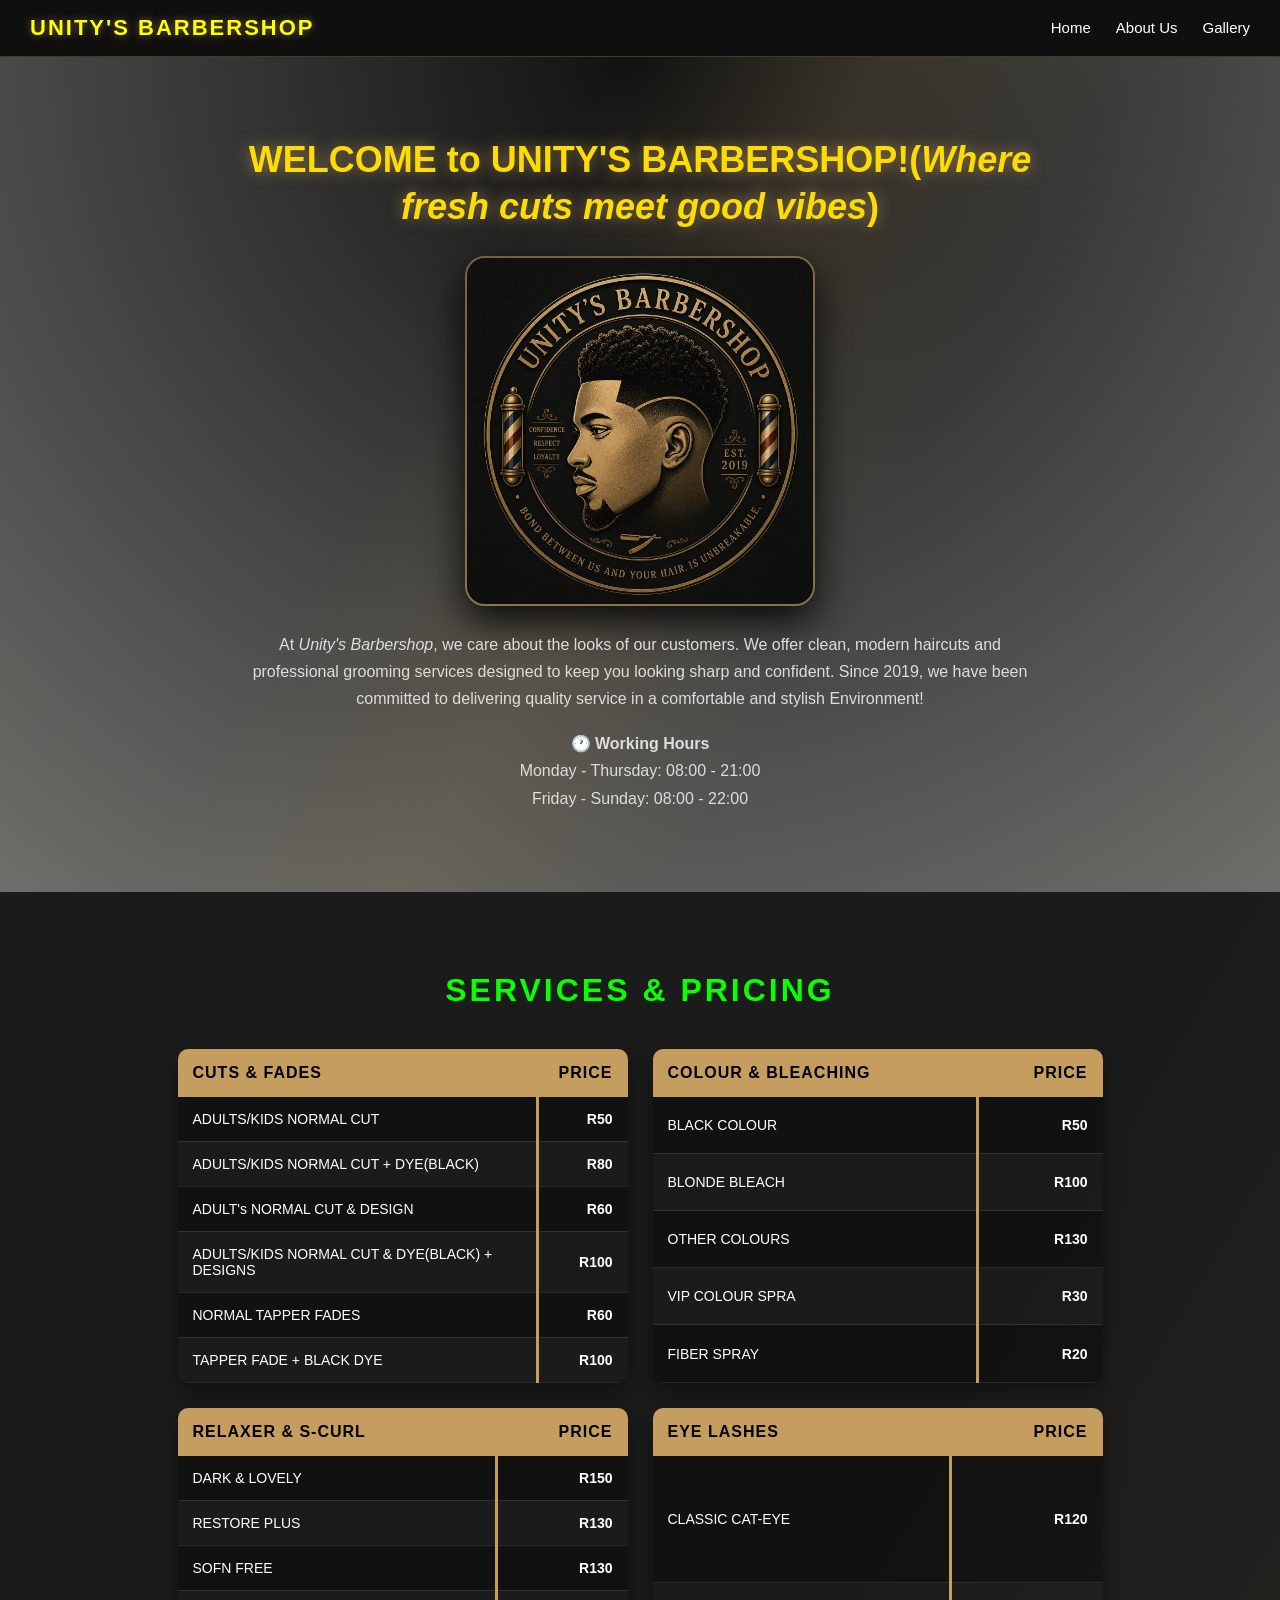
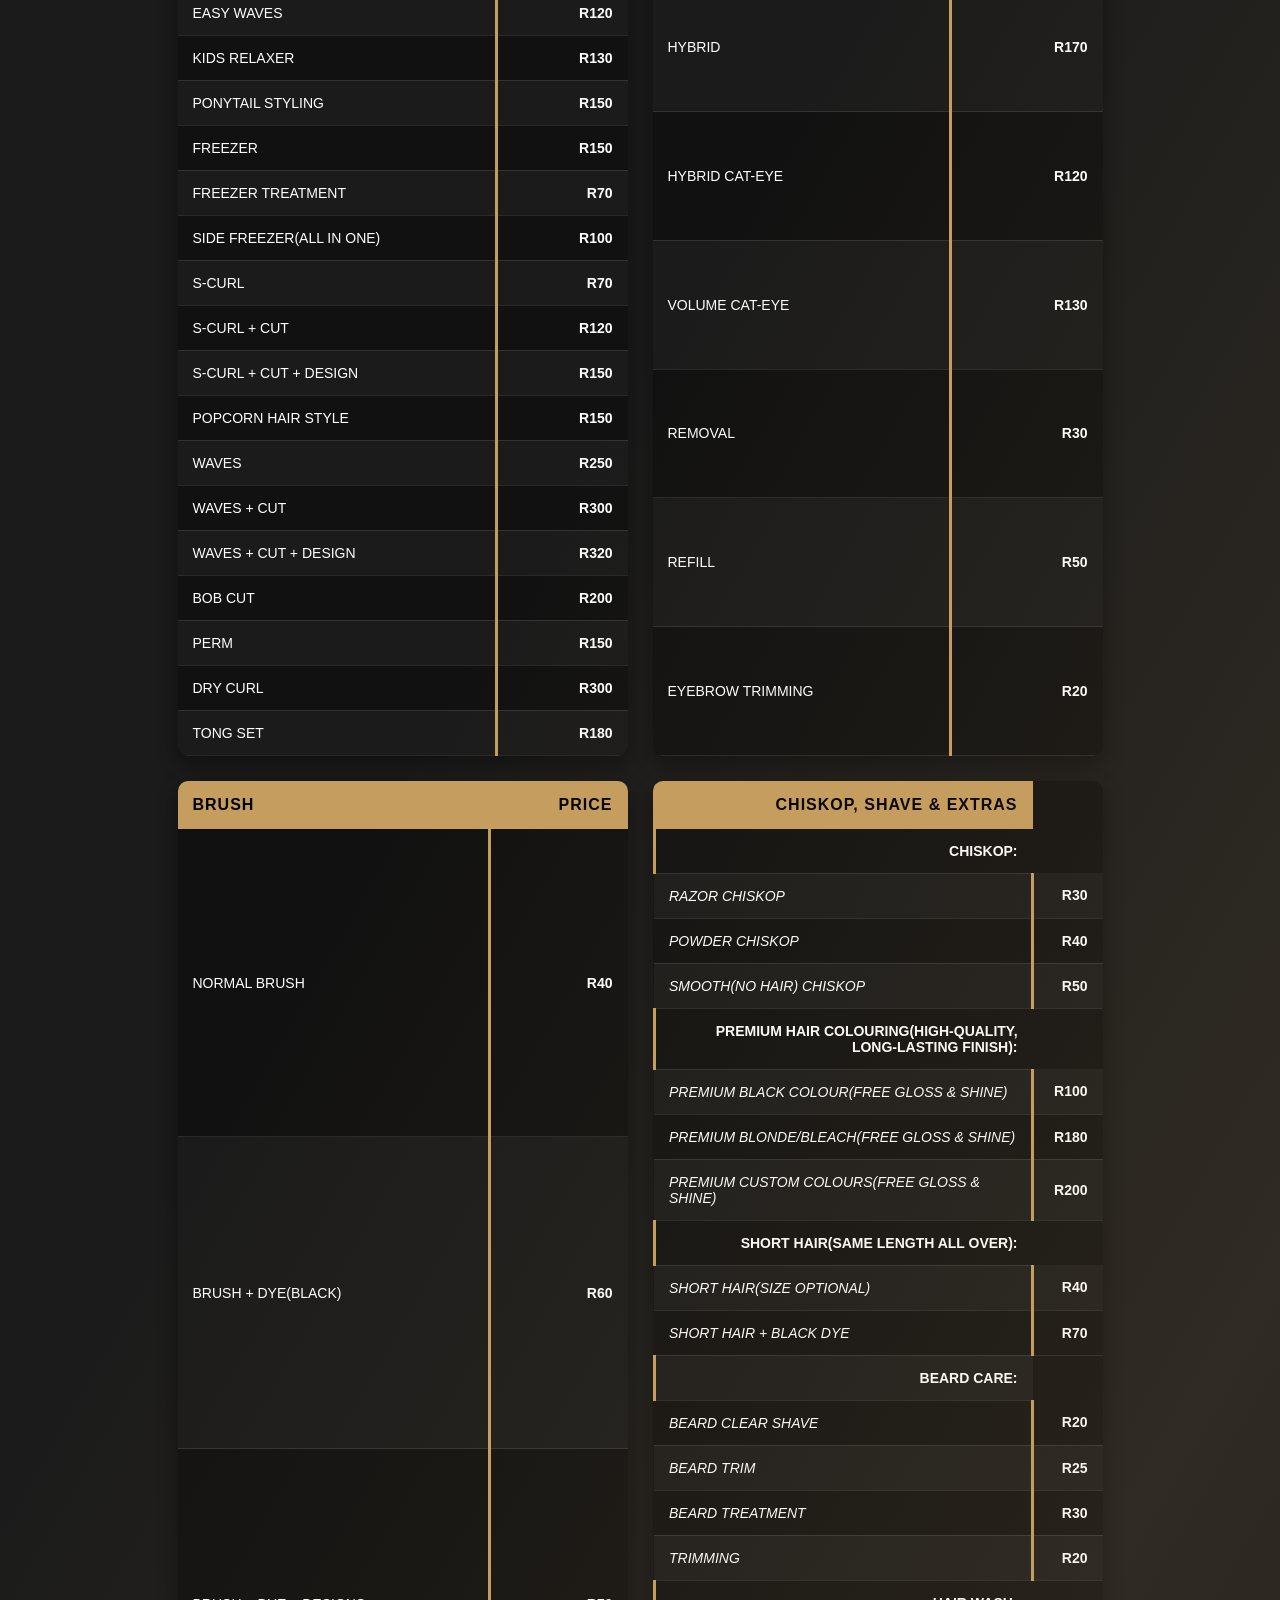
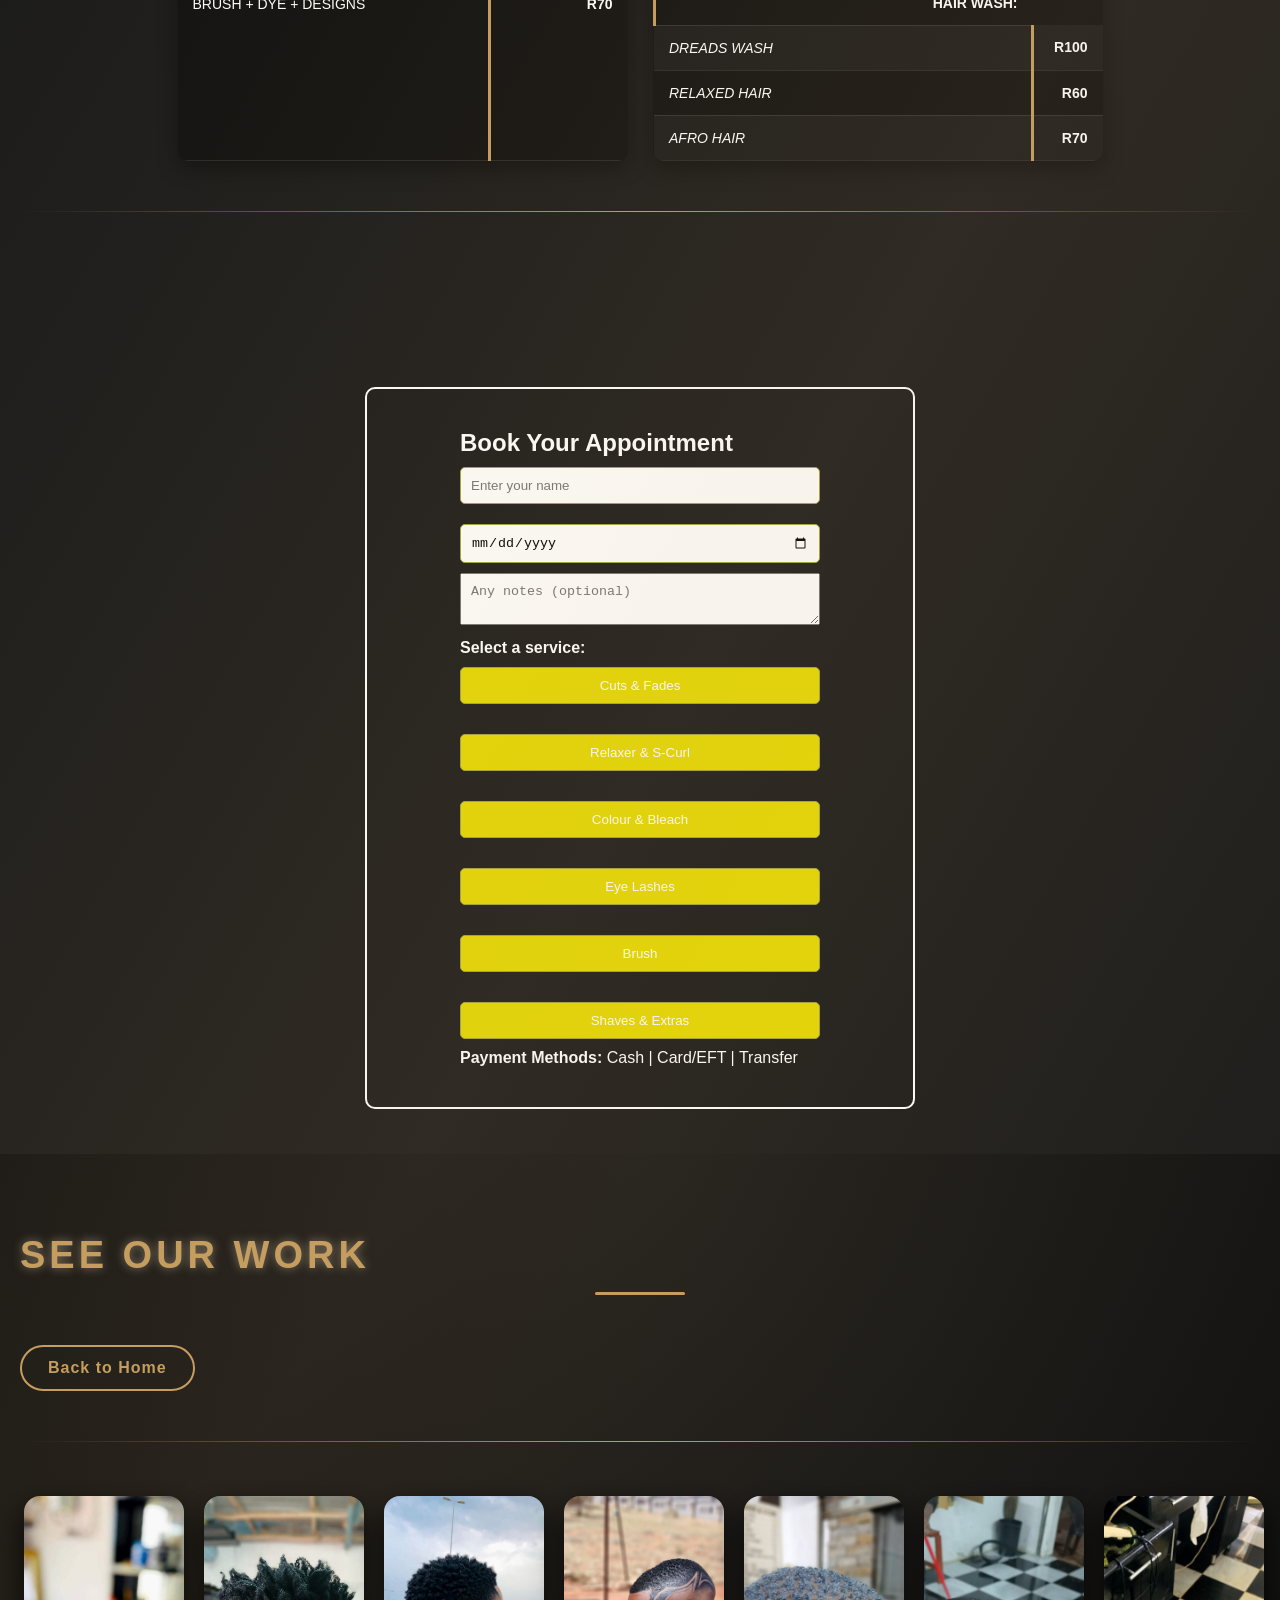
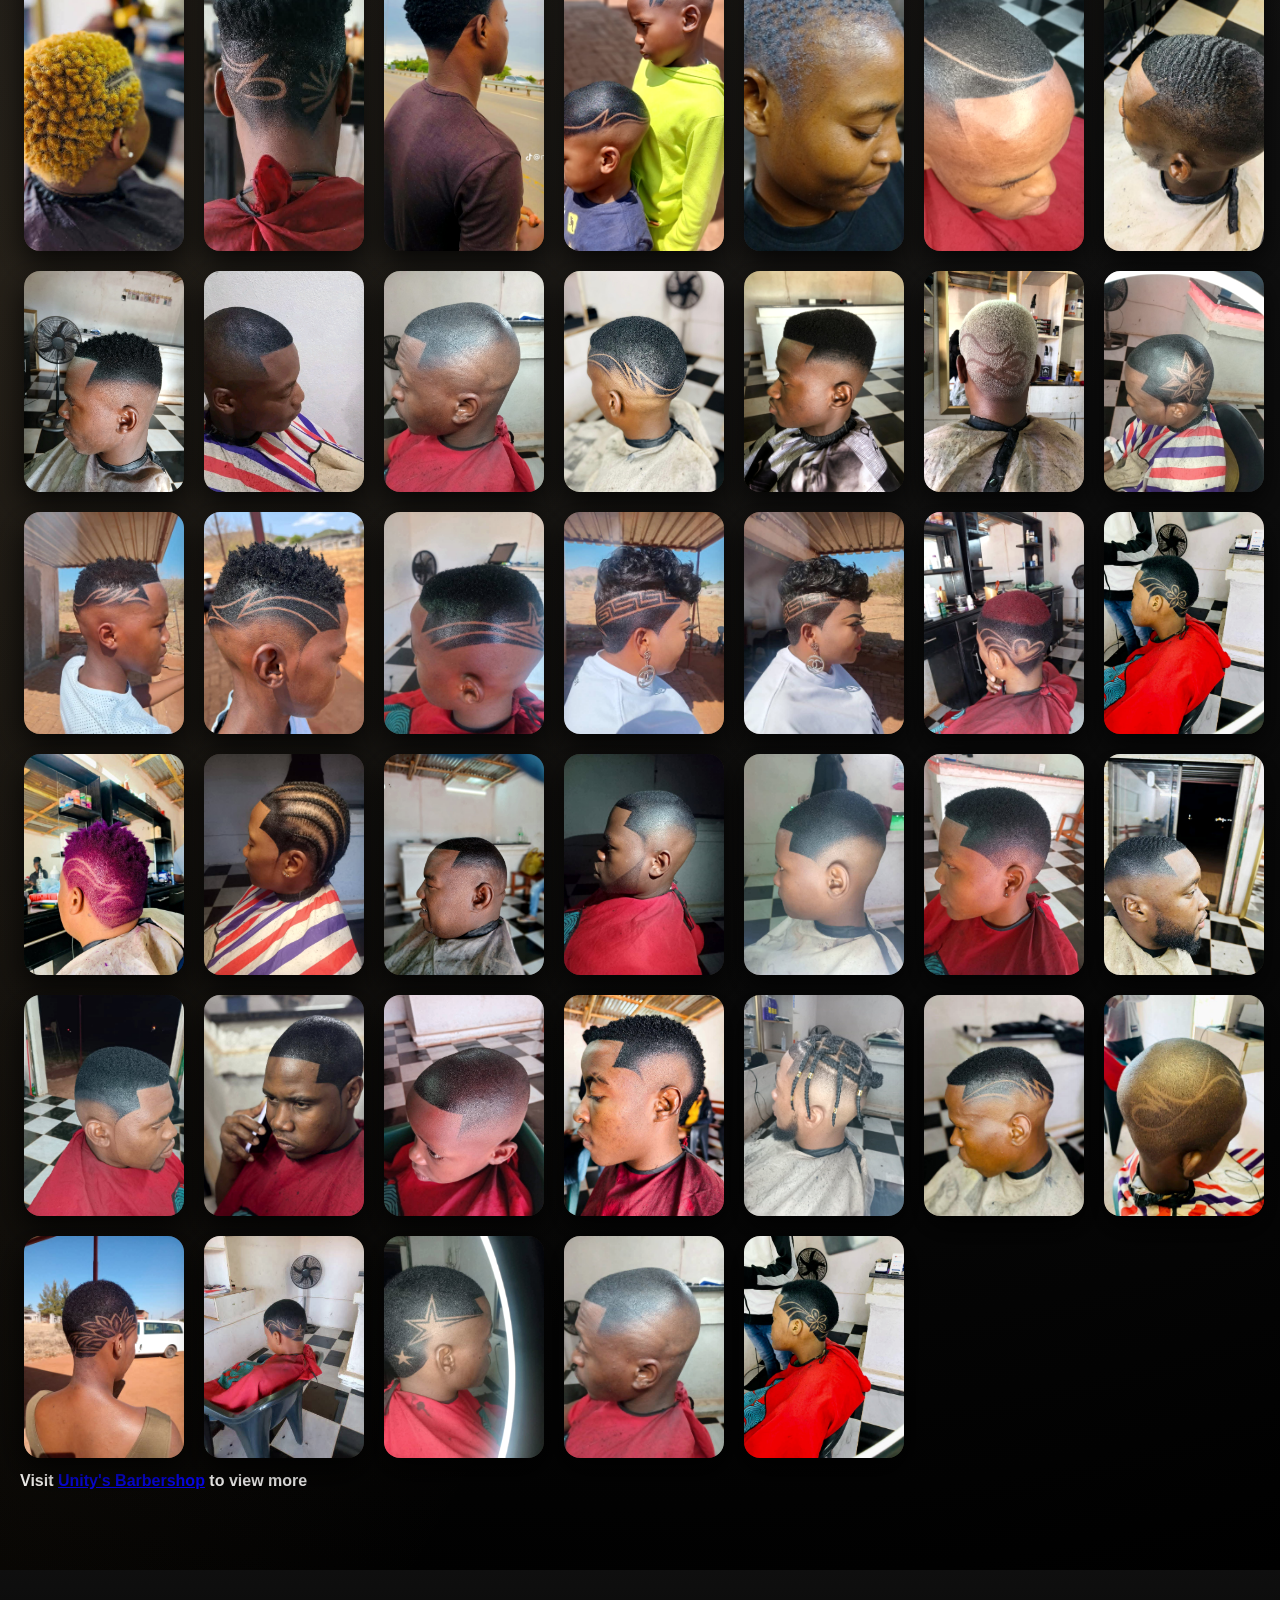
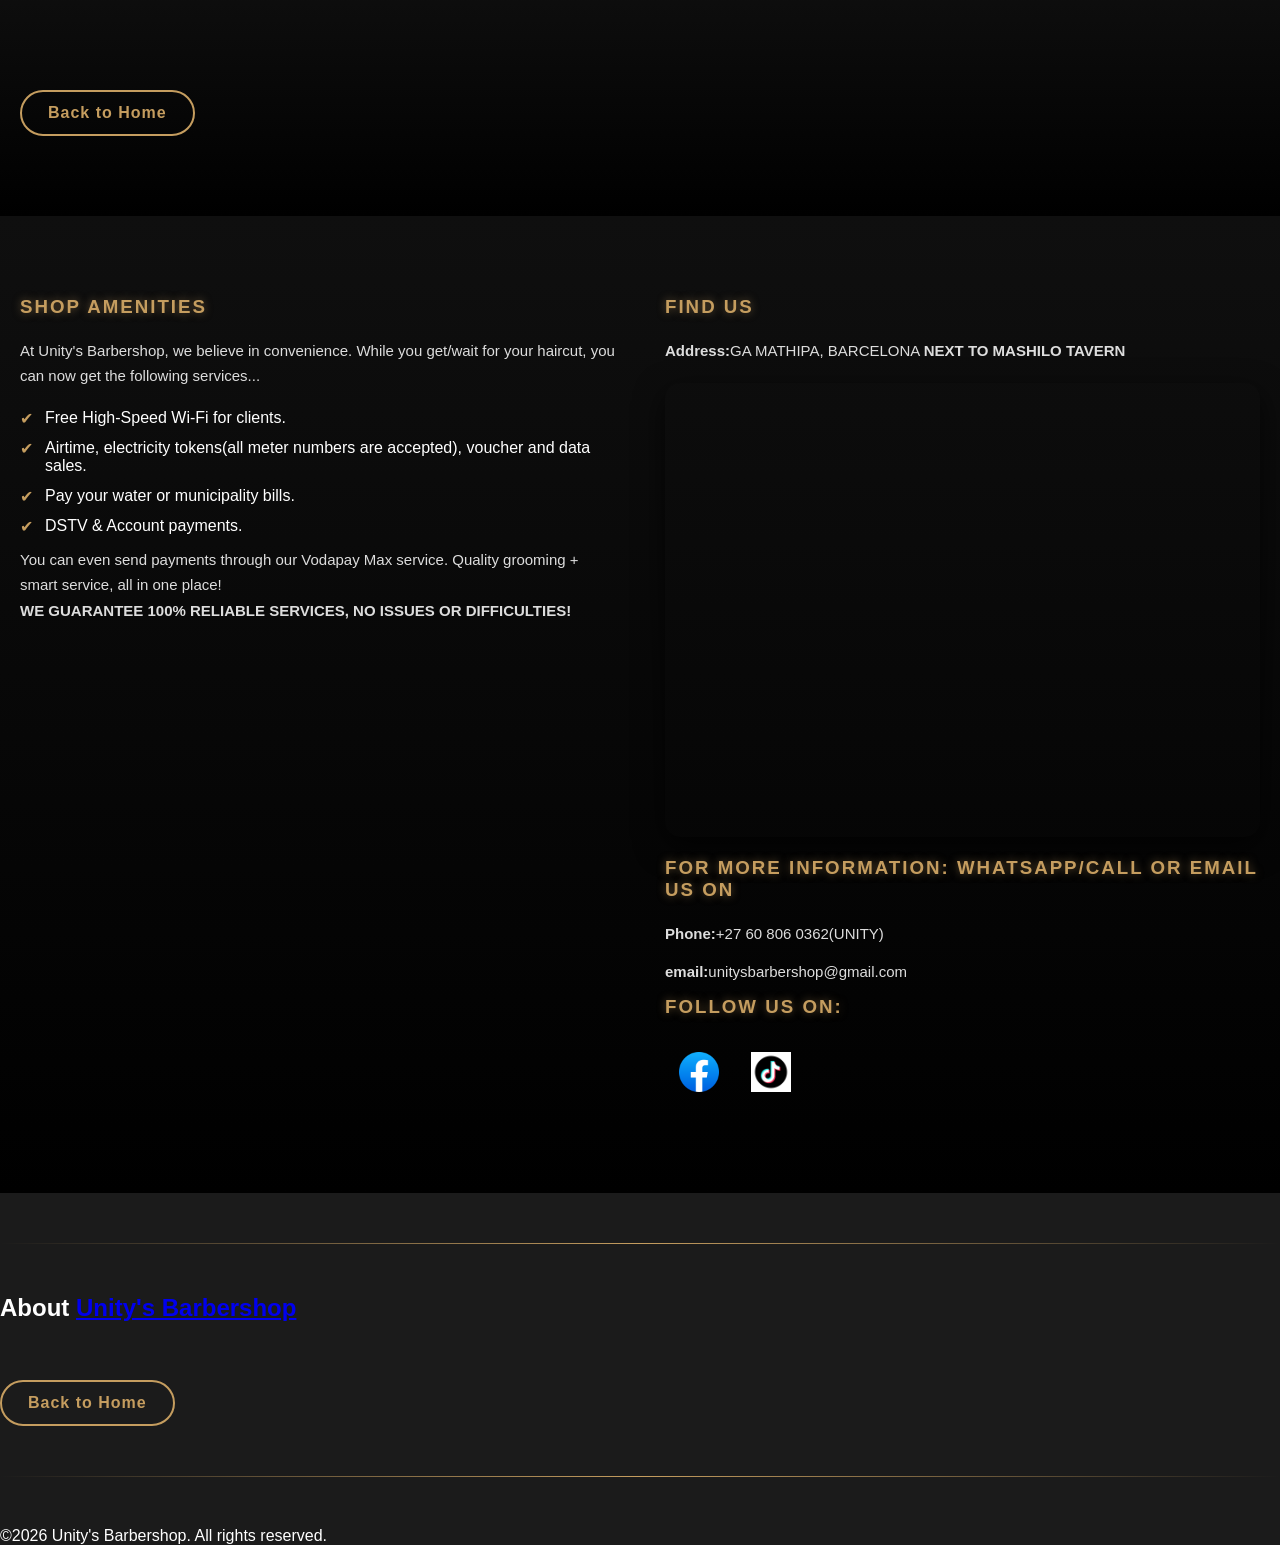
==== index.html @ ee0a8d8c "Update and rename barbershop.html to index.html" ====
<!DOCTYPE html>
<html lang="en">
<head>
    <meta charset="UTF-8">
    <meta name="viewport" content="width=device-width, initial-scale=1.0, maximum-scale=1,0, user-scalable=no">
    <meta name="description" content="Unity's barbershop at Ga-Mathipa offers fresh haircuts, fades, colouring & relaxers. Book today and look good for days.">
    <meta name="keywords" content="barbershop in Ga-Mathipa, Unity's Barbershop, haircuts, waves, fades, colouring, barber near me">
    <meta name="author" content="Unity's Barbershop">
    <meta name="robots" content="index, follow">
    <title>UNITY'S BARBERSHOP</title>
    <link rel="stylesheet" href="unity.css">
    
</head>
<body>
       


    <header>
       
        <div class="logo">UNITY'S BARBERSHOP</div>

        <nav>
            <ul>
                <li>
                    <a href="#home">Home</a>
                </li>
                <li><a href="#about">About Us</a></li>

                <li><a href="#portfolio">Gallery</a></li>
            </ul>
        </nav>
    </header>

    <!--TODO: ADD business updates to the home page when available-->
    
    <section id="home"class="Hero">
        <div class="Hero-content">
            <h1>WELCOME to UNITY'S BARBERSHOP!(<em>Where fresh cuts meet good vibes</em>)</h1>
            <img src="logo image.jpg" alt="barbershop logo">

            <p>At <em>Unity's Barbershop</em>, we care about the looks of our customers. We offer clean, modern haircuts and professional grooming 
                services designed to keep you looking sharp and confident. Since 2019, we have been committed to delivering quality service in a comfortable 
                and stylish Environment!
    
            </p>
            <br>

            <p><strong>🕐 Working Hours</strong><br>
            Monday - Thursday: 08:00 - 21:00 <br>
            Friday - Sunday: 08:00 - 22:00
            </p>

            
            
        </div>
    </section>

    <section id="services" class="services-container">
            <h2>Services & Pricing</h2>

            
        <div class="service-table-wrapper">
            <table id="table-cut"class="price-table-cut">
                <thead>
                    <tr>
                        <th>CUTS & FADES</th>
                        <th>PRICE</th>
                    </tr>
                </thead>

                <tbody>
                    <tr class="service-item cut-fade">
                        <td>ADULTS/KIDS NORMAL CUT</td>
                        <td>R50</td>
                    </tr>

                    <tr class="service-item cut-fade">
                        <td>
                            ADULTS/KIDS NORMAL CUT + DYE(BLACK)
                        </td>
                        <td>R80</td>
                    </tr>
                    <tr class="service-item cut-fade">
                        <td>ADULT's NORMAL CUT & DESIGN</td>
                        <td>R60</td>
                    </tr>

                    <tr class="service-item cut-fade">
                        <td>ADULTS/KIDS NORMAL CUT & DYE(BLACK) + DESIGNS</td>
                        
                        <td>R100</td>
                    </tr>

                    

                    <tr class="service-item cut-fade">
                        <td>NORMAL TAPPER FADES</td>
                        <td>R60</td>
                    </tr>

                    <tr class="service-item cut-fade">
                        <td>TAPPER FADE + BLACK DYE</td>
                        <td>R100</td>
                    </tr>


                </tbody>
            </table>

            <table id="table-colour"class="price-table-colour">
                <thead>
                    <th>COLOUR & BLEACHING</th>
                    <th>PRICE</th>

                </thead>

                <tbody>
                    <tr class="service-item colour-bleaching">
                        <td>BLACK COLOUR</td>
                        <td>R50</td>
                    </tr>

                    <tr class="service-item colour-bleaching">
                        <td>BLONDE BLEACH</td>
                        <td>R100</td>
                    </tr>

                    <tr class="service-item colour-bleaching">
                        <td>OTHER COLOURS</td>
                        <td>R130</td>
                    </tr>

                    <tr class="service-item colour-bleaching">
                        <td>VIP COLOUR SPRA</td>
                        <td>R30</td>
                    </tr>

                    <tr class="service-item colour-bleaching">
                        <td>FIBER SPRAY</td>
                        <td>R20</td>
                    </tr>
                </tbody>
            </table>

            <table id="table-relaxer"class="price-table-relaxer">

                <thead>
                    <th>RELAXER & S-CURL</th>
                    <th>PRICE</th>
                </thead>
                <tbody>
                    <tr class="service-item relaxer s-curl">
                        <td>DARK & LOVELY</td>
                        <td>R150</td>
                    </tr>
                    <tr class="service-item relaxer s-curl">
                        <td>RESTORE PLUS</td>
                        <td>R130</td>
                    </tr>
                    <tr class="service-item relaxer s-curl">
                        <td>SOFN FREE</td>
                        <td>R130</td>
                    </tr>
                    <tr class="service-item relaxer s-curl">
                        <td>EASY WAVES</td>
                        <td>R120</td>
                    </tr>
                    <tr class="service-item relaxer s-curl">
                        <td>KIDS RELAXER</td>
                        <td>R130</td>
                    </tr>

                    <tr class="service-item relaxer s-curl">
                        <td>PONYTAIL STYLING</td>
                        <td>R150</td>
                    </tr>
                    <tr class="service-item relaxer s-curl">
                        <td>FREEZER</td>
                        <td>R150</td>
                    </tr>
                    <tr class="service-item relaxer s-curl">
                        <td>FREEZER TREATMENT</td>
                        <td>R70</td>
                    </tr>
                    <tr class="service-item relaxer s-curl">
                        <td>SIDE FREEZER(ALL IN ONE)</td>
                        <td>R100</td>
                    </tr>
                    <tr class="service-item relaxer s-curl">
                        <td>S-CURL</td>
                        <td>R70</td>
                    </tr>

                    <tr class="service-item relaxer s-curl">
                        <td>S-CURL + CUT</td>
                        <td>R120</td>
                    </tr>
                    <tr class="service-item relaxer s-curl">
                        <td>S-CURL + CUT + DESIGN</td>
                        <td>R150</td>
                    </tr>
                    <tr class="service-item relaxer s-curl">
                        <td>POPCORN HAIR STYLE</td>
                        <td>R150</td>
                    </tr>
                    <tr class="service-item relaxer s-curl">
                        <td>WAVES</td>
                        <td>R250</td>
                    </tr>
                    <tr class="service-item relaxer s-curl">
                        <td>WAVES + CUT</td>
                        <td>R300</td>
                    </tr>

                    <tr class="service-item relaxer s-curl">
                        <td>WAVES + CUT + DESIGN</td>
                        <td>R320</td>
                    </tr>
                    <tr class="service-item relaxer s-curl">
                        <td>BOB CUT</td>
                        <td>R200</td>
                    </tr>
                    <tr class="service-item relaxer s-curl">
                        <td>PERM</td>
                        <td>R150</td>
                    </tr>
                    <tr class="service-item relaxer s-curl">
                        <td>DRY CURL</td>
                        <td>R300</td>
                    </tr>
                    <tr class="service-item relaxer s-curl">
                        <td>TONG SET</td>
                        <td>R180</td>
                    </tr>
                </tbody>
            </table>


            <table id="table-lashes"class="price-table-lashes">

                <thead>
                    <th>EYE LASHES</th>
                    <th>PRICE</th>
                </thead>

                <tbody>
                    <tr class="service-item eye lashes">
                        <td>CLASSIC CAT-EYE</td>
                        <td>R120</td>
                    </tr>

                    <tr class="service-item eye lashes">
                        <td>HYBRID</td>
                        <td>R170</td>
                    </tr>

                    <tr class="service-item eye lashes">
                        <td>HYBRID CAT-EYE</td>
                        <td>R120</td>
                    </tr>

                    <tr class="service-item eye lashes">
                        <td>VOLUME CAT-EYE</td>
                        <td>R130</td>
                    </tr>

                    <tr class="service-item eye lashes">
                        <td>REMOVAL</td>
                        <td>R30</td>
                    </tr>

                    <tr class="service-item eye lashes">
                        <td>REFILL</td>
                        <td>R50</td>
                    </tr>

                    <tr class="service-item eye lashes">
                        <td>EYEBROW TRIMMING</td>
                        <td>R20</td>
                    </tr>

                
                </tbody>

            </table>


            <table id="table-brushes"class="price-table-brush">

                <thead>
                    <th>BRUSH</th>
                    <th>PRICE</th>
                </thead>

                <tbody>
                    <tr class="service-item brushes">
                        <td>NORMAL BRUSH</td>
                        <td>R40</td>
                    </tr>

                    <tr class="service-item brushes">
                        <td>BRUSH + DYE(BLACK)</td>
                        <td>R60</td>
                    </tr>

                    <tr class="service-item brushes">
                        <td>BRUSH + DYE + DESIGNS</td>
                        <td>R70</td>
                    </tr>
                </tbody>

            </table>

            <table id="table-extras"class="price-table-extras hidden">

                <thead>
                    <tr>
                        <th>CHISKOP, SHAVE & EXTRAS</th>
                    </tr>
                </thead>

                <tbody>
                    <tr class="service-item-chiskop-shave-extras">
                        <td class="sub-category">CHISKOP:</td>
                    </tr>

                    <tr class="service-item-chiskop-shave-extras">
                        <td><i>RAZOR CHISKOP</i></td>
                        <td>R30</td>
                    </tr>
                    <tr class="service-item-chiskop-shave-extras">
                        <td><i>POWDER CHISKOP</i></td>
                        <td>R40</td>
                    </tr>
                    <tr class="service-item chiskop, shave & extras">
                        <td><i>SMOOTH(NO HAIR) CHISKOP</i></td>
                        <td>R50</td>
                    </tr>

                    

                    <tr class="service-item-chiskop-shave-extras">
                        <td class="sub-category">PREMIUM HAIR COLOURING(HIGH-QUALITY, LONG-LASTING FINISH):</td>
                    </tr>

                    

                    <tr class="service-item-chiskop-shave-extras">
                        <td><i>PREMIUM BLACK COLOUR(FREE GLOSS & SHINE)</i></td>
                        <td>R100</td>
                    </tr>

                    <tr class="service-item-chiskop-shave-extras">
                        <td><i>PREMIUM BLONDE/BLEACH(FREE GLOSS & SHINE)</i></td>
                        <td>R180</td>
                    </tr>

                    <tr class="service-item-chiskop-shave-extras">
                        <td><i>PREMIUM CUSTOM COLOURS(FREE GLOSS & SHINE)</i></td>
                        <td>R200</td>
                    </tr>

                    

                    <tr class="service-item-chiskop-shave-extras">
                        <td class="sub-category">SHORT HAIR(SAME LENGTH ALL OVER):</td>
                    </tr>

                    <tr class="service-item-chiskop-shave-extras">
                        <td><i>SHORT HAIR(SIZE OPTIONAL)</i></td>
                        <td>R40</td>
                    </tr>
                    <tr class="service-item chiskop, shave & extras">
                        <td><i>SHORT HAIR + BLACK DYE</i></td>
                        <td>R70</td>
                    </tr>


                    <tr class="service-item-chiskop-shave-extras">
                        <td class="sub-category">BEARD CARE:</td>
                    </tr>

                    <tr class="service-item chiskop, shave & extras">
                        <td><i>BEARD CLEAR SHAVE</i></td>
                        <td>R20</td>
                    </tr>

                    <tr class="service-item-chiskop-shave-extras">
                        <td><i>BEARD TRIM</i></td>
                        <td>R25</td>
                    </tr>

                    <tr class="service-item-chiskop-shave-extras">
                        <td><i>BEARD TREATMENT</i></td>
                        <td>R30</td>
                    </tr>

                    <tr class="service-item-chiskop-shave-extras">
                        <td><i>TRIMMING</i></td>
                        <td>R20</td>
                    </tr>

                    <tr class="service-item-chiskop-shave-extras">
                        <td class="sub-category">HAIR WASH:</td>
                    </tr>

                    <tr class="service-item-chiskop-shave-extras">
                        <td><i>DREADS WASH</i></td>
                        <td>R100</td>
                    </tr>

                    <tr class="service-item-chiskop-shave-extras">
                        <td><i>RELAXED HAIR</i></td>
                        <td>R60</td>
                    </tr>

                    <tr class="service-item-chiskop-shave-extras">
                        <td><i>AFRO HAIR</i></td>
                        <td>R70</td>
                    </tr>


                </tbody>

            </table>


            </div>
            <hr>
    </section>

    <section id="booking" class="booking-section">
                <div class="bookingform">
  <h2>Book Your Appointment</h2>

  <input type="text" id="name" placeholder="Enter your name" required>

  <input type="date" id="date" required>

  

  <textarea id="message" maxlength="250" placeholder="Any notes (optional)"></textarea>

  <p><strong>Select a service:</strong></p>

  <div class="services">
    <button type="button" onclick="bookService('Cuts & Fades')">Cuts & Fades</button>
    <button type="button" onclick="bookService('Relaxer & S-Curl')">Relaxer & S-Curl</button>
    <button type="button" onclick="bookService('Colour & Bleach')">Colour & Bleach</button>
    <button type="button" onclick="bookService('Eye Lashes')">Eye Lashes</button>
    <button type="button" onclick="bookService('Brush')">Brush</button>
    <button type="button" onclick="bookService('Chiskop, Shaves & Extras')">Shaves & Extras</button>
  </div>

  <p><strong>Payment Methods:</strong> Cash | Card/EFT | Transfer</p>
</div>
            </section>

    <section id="portfolio"class="gallery">

        <h2>See Our Work</h2>
        <div class="back-link-container">
            <a href="#home"class="back-to-home-link">Back to Home</a>
        </div>
        <hr>

        <div class="photogrid">
            
            <!--rename images-->

            <img src="IMG_1765632166423 (9).jpg" alt="hair colouring">
            <img src="IMG_1765632166423 (6).jpg" alt="style and colouring">
            <img src="new img (1).jpg" alt="tapper">
            <img src="new img (2).jpg" alt="kids cut">
            <img src="new img (3).jpg" alt="dye">
            <img src="new img (4).jpg" alt="cut">
            <img src="new img (5).jpg" alt="waves">

            <img src="new img (6).jpg" alt="cut">
            <img src="new img (7).jpg" alt="brush cut">
            <img src="new img (8).jpg" alt="brush cut">
            <img src="new img (9).jpg" alt="cut">
            <img src="new img (10).jpg" alt="cut">
            <img src="new img (11).jpg" alt="cut">
            <img src="new img (12).jpg" alt="cut">

            
            <img src="IMG_1765632166423 (14).jpg" alt="style and lanes">

            <img src="IMG_1765632166423 (15).jpg" alt="style and lanes">
            <img src="IMG_1765632166423 (31).jpg" alt="style and lanes">

            <img src="IMG_1765632166423 (20).jpg" alt="style and lanes">
            <img src="IMG_1765632166423 (21).jpg" alt="style and lanes">

            <img src="IMG_1765632166423 (22).jpg" alt="style and lanes">
            <img src="IMG_1765632166423 (37).jpg" alt="style and lanes">

            <img src="IMG_1765632166423 (12).jpg" alt="style and lanes">
            <img src="IMG_1765632166423 (38).jpg" alt="cut and braids">


            <img src="IMG_1765632166423 (3).jpg" alt="cut">
            

            <img src="IMG_1765632166423 (26).jpg" alt="cut">
            <img src="IMG_1765632166423 (27).jpg" alt="cut">

            <img src="IMG_1765632166423 (25).jpg" alt="cut">
            

            <img src="IMG_1765632166423 (8).jpg" alt="cut and waves">
            

           
            <img src="IMG_1765632166423 (34).jpg" alt="cut">

            <img src="IMG_1765632166423 (10).jpg" alt="cut">
            
           



            <img src="IMG_1765632166423 (18).jpg" alt="cut">
            <img src="IMG_1765632166423 (19).jpg" alt="tapper">

            <img src="IMG_1765632166423 (2).jpg" alt="cut">
            

            <img src="IMG_1765632166423 (32).jpg" alt="cut">
            <img src="IMG_1765632166423 (39).jpg" alt="cut and styles">

            <img src="IMG_1765632166423 (36).jpg" alt="cut and styles">
            <img src="IMG_1765632166423 (35).jpg" alt="cut and styles">
            


            <img src="IMG_1765632166423 (29).jpg" alt="cut and styles">
            <img src="IMG_1765632166423 (24).jpg" alt="cut">
            <img src="IMG_1765632166423 (37).jpg " alt="brush and styles">

            <!--images renamed-->
            
            
        </div> <br>

        <h4>Visit <a href="https://www.facebook.com/unitysbarbershop">Unity's Barbershop</a> to view more</h4>
    </section>

    <section id="about"class="about-us-page">
        

        <div class="back-link-container">
            <a href="#home"class="back-to-home-link">Back to Home</a>
        </div>

    </section>

    <section id="contact"class="contact-footer-area">
        <div class="amenities">
            <h3>Shop Amenities</h3>

            <p>At Unity's Barbershop, we believe in convenience. While you get/wait for your haircut, you can now
            get the following services...
        </p>

        <ul>
            <li>Free High-Speed Wi-Fi for clients.</li>
            <li>Airtime, electricity tokens(all meter numbers are accepted), voucher and data sales.</li>
            <li>Pay your water or municipality bills.</li>
            <li>DSTV & Account payments.</li>
                
        </ul>

        <p>You can even send payments through our Vodapay Max service. Quality grooming + smart service, all in one place!

            <br>
            <b>WE GUARANTEE 100% RELIABLE SERVICES, NO ISSUES OR DIFFICULTIES!</b>
        </p>
        </div>


        <div class="location">
            <h3>Find Us</h3>

            <p><strong>Address:</strong>GA MATHIPA, BARCELONA  <b>NEXT TO MASHILO TAVERN</b></p>

            <div class="map-placeholder">
                <iframe src="https://www.google.com/maps/embed?pb=!1m18!1m12!1m3!1d59469125.9701497!2d-37.019303862389265!3d-24.530205300000006!2m3!1f0!2f0!3f0!3m2!1i1024!2i768!4f13.1!3m3!1m2!1s0x1ec17dd6dd6cb421%3A0x6623445d48e1195b!2sUnitys%20barbershop!5e0!3m2!1sen!2sza!4v1765958845842!5m2!1sen!2sza"
                 width="600"
                 height="450" 
                 style="border:0;" 
                 allowfullscreen="" 
                 loading="lazy" 
                 referrerpolicy="no-referrer-when-downgrade">

                </iframe>

                
            </div>
            <h3>For more information: WhatsApp/Call or Email Us on</h3>
            <p><strong>Phone:</strong>+27 60 806 0362(UNITY)</p>
            <p><strong>email:</strong>unitysbarbershop@gmail.com</p>
            <!--ADD BOOKING FORM-->

            

            <div class="socials">
                <h3>FOLLOW US ON:</h3>
                <div class="social-links">
    <a href="https://www.facebook.com/unitysbarbershop" target="_blank" >
        <img src="960px-2021_Facebook_icon.svg.png" alt="Facebook">
    </a>            
    
    <a href="https://vm.tiktok.com/ZSHwxE1cfbG5S-9oN9D/" target="_blank" >
        <img src="tiktok-app-icon-social-media-logo_277909-647.jpg" alt="TikTok">
    </a>
</div>


    </section>
    <hr>

    <section id="about"class="about us">
        
        <h2>About <a href="about.html">Unity's Barbershop</a></h2>
        
        <br>
        <div class="back-link-container">
            <a href="#home"class="back-to-home-link">Back to Home</a>

        
        </div>

    </section>
    <hr>

    <footer>
        &copy;2026 Unity's Barbershop. All rights reserved.
        
    </footer>

    <script src="script.js"></script>
    
    
    
</body>
</html>
---- unity.css ----
/* ===== GLOBAL RESET ===== */
* {
    margin: 0;
    padding: 0;
    box-sizing: border-box;
}


html {
    width: 100%;
    padding: 0;
    margin: 0;
    overflow-x: hidden;
    position: relative;
    scroll-behavior: smooth;
}

body {
    max-width: 100%;
    overflow-x: hidden;
    font-family: "Poppins", Arial, sans-serif;
    background: #1b1b1b;
    color: #fff;
}

/*  HEADER  */
header {
    position: sticky;
    top: 0;
    z-index: 1000;
    background: #0f0f0f;
    backdrop-filter: blur(8px);
    display: flex;
    align-items: center;
    justify-content: space-between;
    padding: 15px 30px;
    border-bottom: 1px solid rgba(197, 157, 95, 0.3);
}

/* Logo */
.logo {
    font-size: 22px;
    font-weight: 700;
    letter-spacing: 2px;
    color: #fbff08;
    text-shadow: 0 0 8px rgba(197, 157, 95, 0.6);
}

/* Navigation */
nav ul {
    list-style: none;
    display: flex;
    gap: 25px;
}

nav a {
    text-decoration: none;
    color: #fff;
    font-size: 15px;
    position: relative;
    transition: color 0.3s ease;
}

/* Nav hover underline */
nav a::after {
    content: "";
    position: absolute;
    left: 0;
    bottom: -6px;
    width: 0;
    height: 2px;
    background: #c59d5f;
    transition: width 0.3s ease;
}

nav a:hover {
    color: #c59d5f;
}

nav a:hover::after {
    width: 100%;
}

/* ===== HERO SECTION ===== */
.Hero {
    min-height: 90vh;
    display: flex;
    align-items: center;
    justify-content: center;
    padding: 80px 20px;
    background: radial-gradient(circle at top, #111110, #6e6e6b);
    text-align: center;
    position: relative;
}

/* Glow effect */
.Hero::before {
    content: "";
    position: absolute;
    inset: 0;
    background: linear-gradient(
        120deg,
        transparent 35%,
        rgba(197, 157, 95, 0.12),
        transparent 65%
    );
    animation: heroGlow 8s linear infinite;
}

@keyframes heroGlow {
    from { transform: translateX(-100%); }
    to { transform: translateX(100%); }
}

.Hero-content {
    position: relative;
    max-width: 800px;
    z-index: 1;
}

/* Hero heading */
.Hero h1 {
    font-size: 36px;
    line-height: 1.3;
    margin-bottom: 25px;
    color: #fddc03;
    text-shadow: 0 0 15px rgba(197, 157, 95, 0.7);
}

/* Hero image */
.Hero img {
    width: 350px;
    height: 350px;
    margin: 25px auto;
    display: block;
    border-radius: 20px;
    border: 2px solid rgba(197, 157, 95, 0.5);
    box-shadow: 0 15px 40px rgba(0, 0, 0, 0.9);
    transition: transform 0.4s ease;
    object-fit: cover;
}

.Hero img:hover {
    transform: scale(1.05);
}

/* Hero paragraph */
.Hero p {
    font-size: 16px;
    line-height: 1.7;
    color: #ddd;
}

/* ===== HR SEPARATOR ===== */
hr {
    border: none;
    height: 1px;
    background: linear-gradient(
        to right,
        transparent,
        #c59d5f,
        transparent
    );
    margin: 50px 0;
}

/* ===== SERVICES SECTION ===== */
.services-container {
    padding: 80px 20px;
    background-image: url(images/clipper-8254064_1280.jpg);
    background-position: center;
}

/* Services heading */
.services-container h2 {
    text-align: center;
    font-size: 32px;
    margin-bottom: 40px;
    color: #0bff03;
    text-transform: uppercase;
    letter-spacing: 3px;
}

/* Wrapper */
.service-table-wrapper {
    display: flex;
    flex-wrap: wrap;
    gap: 25px;
    justify-content: center;
    margin: 40px auto;
    max-width: 1000px;
}

/* Base table style */
.service-table-wrapper table {
    width: 100%;
    max-width: 450px;
    border-collapse: collapse;
    background: #111;
    color: #fff;
    border-radius: 10px;
    overflow: hidden;
    box-shadow: 0 8px 20px rgba(0, 0, 0, 0.4);
    font-family: Arial, sans-serif;
}

/* Table headings */
.service-table-wrapper thead {
    background: #c59d5f; /* gold tone */
}

.service-table-wrapper th {
    padding: 15px;
    text-align: left;
    font-size: 16px;
    letter-spacing: 1px;
    text-transform: uppercase;
    color: #000;
}

/* Table body */
.service-table-wrapper td {
    padding: 14px 15px;
    border-bottom: 1px solid rgba(255, 255, 255, 0.1);
    font-size: 14px;
}

/* Price column alignment */
.service-table-wrapper td:last-child,
.service-table-wrapper th:last-child {
    text-align: right;
    font-weight: bold;
}

/* Zebra striping */
.service-table-wrapper tbody tr:nth-child(even) {
    background: #1b1b1b;
}

/* Hover effect */
.service-table-wrapper tbody tr:hover {
    background: rgba(197, 157, 95, 0.15);
    transition: background 0.3s ease;
}

/* Mobile responsive */
@media (max-width: 738px) {
    .service-table-wrapper {
        flex-direction: column;
        align-items: center;
    }

    .service-table-wrapper table {
        max-width: 100%;
    }
}


/* Vertical separator for price column */
.service-table-wrapper th:last-child,
.service-table-wrapper td:last-child {
    border-left: 2px solid rgba(197, 157, 95, 0.6); /* gold divider */
    padding-left: 20px;
    border-left: 1px solid rgba(255, 255, 255, 0.2);
    border-left: 3px solid #c59d5f;


}

.bookingform {
  max-width: 400px;
  margin: auto;
  padding: 20px;
}

.bookingform input,
.bookingform textarea {
  width: 100%;
  margin-bottom: 10px;
  padding: 10px;
}

.services {
  display: grid;
  gap: 10px;
}

.services button {
  padding: 10px;
  border: none;
  background: black;
  color: white;
  cursor: pointer;
  border-radius: 5px;
}

.services button:hover {
  background: #444;
}


/* ===== PORTFOLIO SECTION ===== */
.gallery {
    width: 100%;
    
    padding: 80px 20px;
    margin: 0 auto;
    background: radial-gradient(circle at top, #1a1a1a, #000);
    overflow-x: hidden;
    box-sizing: border-box;
}

/* Subtle animated background glow */
.gallery::before {
    content: "";
    position: absolute;
    inset: 0;
    background: linear-gradient(
        120deg,
        transparent 30%,
        rgba(197, 157, 95, 0.12),
        transparent 70%
    );
    animation: glowMove 8s infinite linear;
    pointer-events: none;
}

@keyframes glowMove {
    from { transform: translateX(-100%); }
    to   { transform: translateX(100%); }
}

/* Heading */
.gallery h2 {
    position: relative;
    font-size: 38px;
    margin-bottom: 50px;
    text-transform: uppercase;
    letter-spacing: 4px;
    color: #c59d5f;
    text-shadow: 0 0 10px rgba(199, 179, 150, 0.6);
}

/* Decorative underline */
.gallery h2::after {
    content: "";
    display: block;
    width: 90px;
    height: 3px;
    background: #c59d5f;
    margin: 15px auto 0;
    border-radius: 3px;
}

/* ===== PHOTO GRID ===== */
.photogrid {
    display: grid;
    grid-template-columns: repeat(7, 1fr);
    gap: 20px;
    max-width: 100%;
    margin: 0 auto;
}

/* Image cards */
.photogrid img {
    position: relative;
    width: 100%;
    height: 100%;
    
    object-fit: cover;
    border-radius: 16px;
    box-shadow:
        0 12px 30px rgba(0, 0, 0, 0.8),
        inset 0 0 0 2px rgba(197, 157, 95, 0.15);
    transition: 
        transform 0.4s ease,
        box-shadow 0.4s ease,
        filter 0.4s ease;
    filter: grayscale(10%) contrast(1.05);
}

/* Hover: POP effect */
.photogrid img:hover {
    transform: translateY(-10px) scale(1.05);
    box-shadow:
        0 20px 50px rgba(0, 0, 0, 0.9),
        0 0 25px rgba(197, 157, 95, 0.5);
    filter: grayscale(0%) contrast(1.15);
    z-index: 2;
}


.photogrid img::after {
    content: "";
    position: absolute;
    inset: 0;
    background: linear-gradient(
        120deg,
        transparent 30%,
        rgba(255, 255, 255, 0.25),
        transparent 70%
    );
    opacity: 0;
    transition: opacity 0.4s ease;
    border-radius: 16px;
}

.photogrid img:hover::after {
    opacity: 1;
}

/* ===== MOBILE OPTIMIZATION ===== */
@media (max-width: 600px) {
    .gallery h2 {
        font-size: 26px;
        letter-spacing: 2px;
    }

    .photogrid {
        gap: 15px;
    }
}

@media (max-width: 900px){
    .photogrid {
        grid-template-columns: repeat(5, 1fr);
    }
    
}

@media (max-width: 600px){
    .photogrid {
        grid-template-columns: repeat(2, 1fr);
    }
    
}

@media (max-width: 400px){
    .photogrid {
        grid-template-columns: 1fr;
    }
    
}


/* ===== SHARED SECTION STYLES ===== */
.about-us-page,
.contact-footer-area {
    padding: 80px 20px;
    background: linear-gradient(180deg, #0f0f0f, #000);
    color: #fff;
    position: relative;
}

/* Section headings */
.about-us h2,
.contact-footer-area h3 {
    color: #c59d5f;
    text-transform: uppercase;
    letter-spacing: 2px;
    margin-bottom: 20px;
    text-shadow: 0 0 8px rgba(197, 157, 95, 0.5);
}

/* Paragraph text */
.about-us p,
.contact-footer-area p {
    line-height: 1.7;
    font-size: 15px;
    color: #ddd;
    max-width: 800px;
}

/* ===== BACK TO HOME LINK ===== */
.back-link-container {
    margin-top: 40px;
}

.back-to-home-link {
    display: inline-block;
    padding: 12px 26px;
    border: 2px solid #c59d5f;
    color: #c59d5f;
    text-decoration: none;
    font-weight: bold;
    letter-spacing: 1px;
    border-radius: 30px;
    transition: all 0.3s ease;
}

.back-to-home-link:hover {
    background: #ded6d5;
    color: #8da79a3d;
    box-shadow: 0 0 20px rgba(117, 106, 90, 0.6);
}

/* ===== CONTACT FOOTER LAYOUT ===== */
.contact-footer-area {
    display: grid;
    grid-template-columns: repeat(auto-fit, minmax(300px, 1fr));
    gap: 50px;
}

/* Amenities list */
.amenities ul {
    margin-top: 20px;
    padding-left: 0;
    list-style: none;
}

.amenities li {
    margin-bottom: 12px;
    padding-left: 25px;
    position: relative;
}

.amenities li::before {
    content: "✔";
    position: absolute;
    left: 0;
    color: #c59d5f;
}

/* ===== LOCATION / MAP ===== */
.location p {
    margin-bottom: 12px;
    position: center;
}

.map-placeholder {
    margin: 20px 0;
    border-radius: 15px;
    overflow: hidden;
    box-shadow: 0 10px 30px rgba(0, 0, 0, 0.7);
    position: center;
}
/*booking form*/
#bookingform{
    max-width: 550px;
    background-color: transparent;
    margin: 45px auto;
    border: 2px solid;
    padding: 20px;
    border-radius: 10px;
    box-shadow: 0 0 10px rgba 0,0,0,0.1;
    position: left;
}
#booking{
    max-width: 550px;
    background-color: transparent;
    margin: 45px auto;
    border: 2px solid;
    padding: 20px;
    border-radius: 10px;
    box-shadow: 0 0 10px rgba 0,0,0,0.1;
    position: left;
}

#booking input, #booking select, #booking button{
    
    width: 100%;
    margin: 10px 0;
    padding: 10px;
    border: 1px solid #a4a23d;
    border-radius: 5px;

}
#booking button {
    background: rgb(229, 217, 3);
    cursor: pointer;
}

.social a{
    text-decoration: none;
    color: #fff;
    margin-right: 15px;
    font-size: 1.2rem;
    transition: 0.3s;

}

.social a:hover .fa-facebook{
    color: blue;
}

/* Add this to your <style> tag or CSS file */
.social-links a {
    font-size: 24px;       
    text-decoration: none;
}



.social-links a {
    font-size: 24px;       
    margin: 0 10px;        
    color: #1e2edbda;           
    transition: 0.3s;      
    text-decoration: none;
}

.social-links a:hover {
    color: #0078ff;       
}

/* General styling for the icons */
.social-links a {
    font-size: 30px; /* Adjust size as needed */
    margin: 10px;
    text-decoration: none;
    transition: transform 0.2s; /* Adds a little pop effect */
    display: inline-block;
}
img {
    width: 40px;
    height: auto;
    margin: 4px;
}
/* Official Facebook Blue */
.facebook {
    color: #1877F2;
}


.tiktok {
    color: #415771d8; 
}


.social-links a:hover {
    transform: scale(1.2);
}
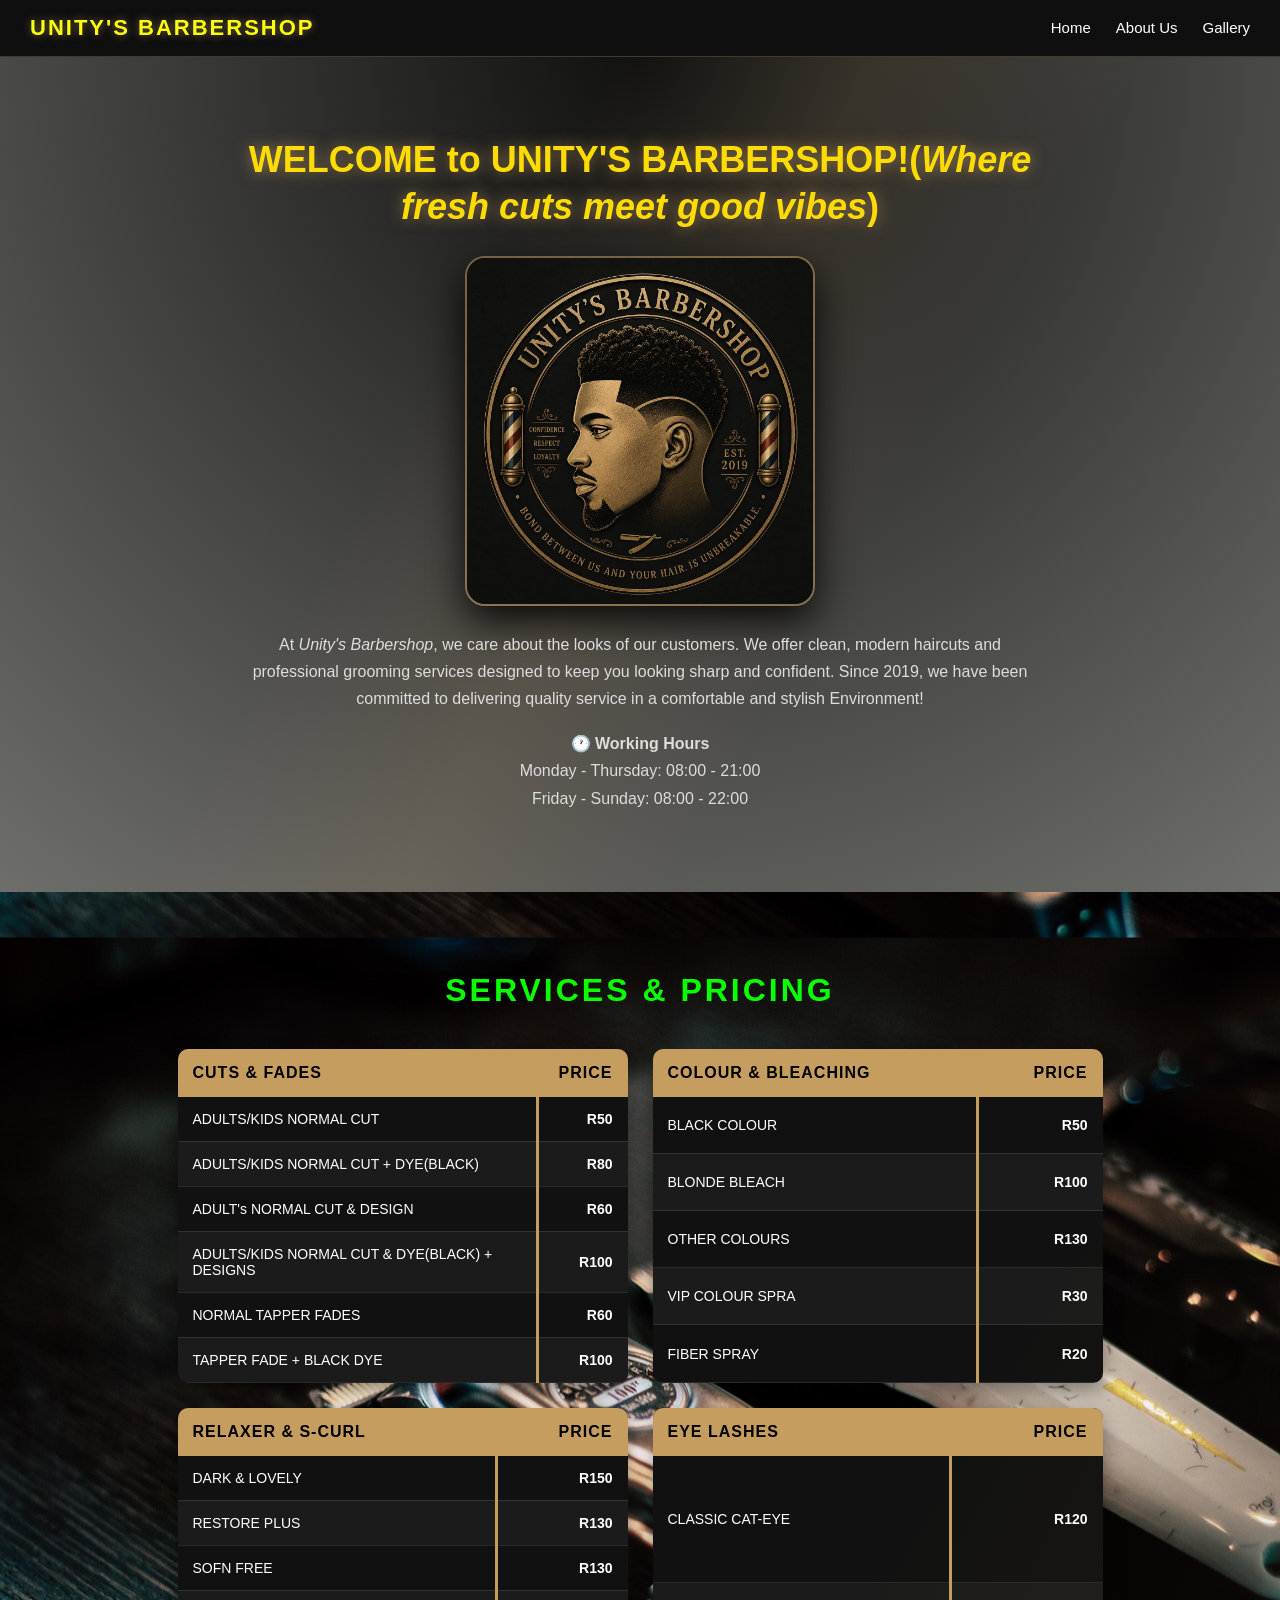
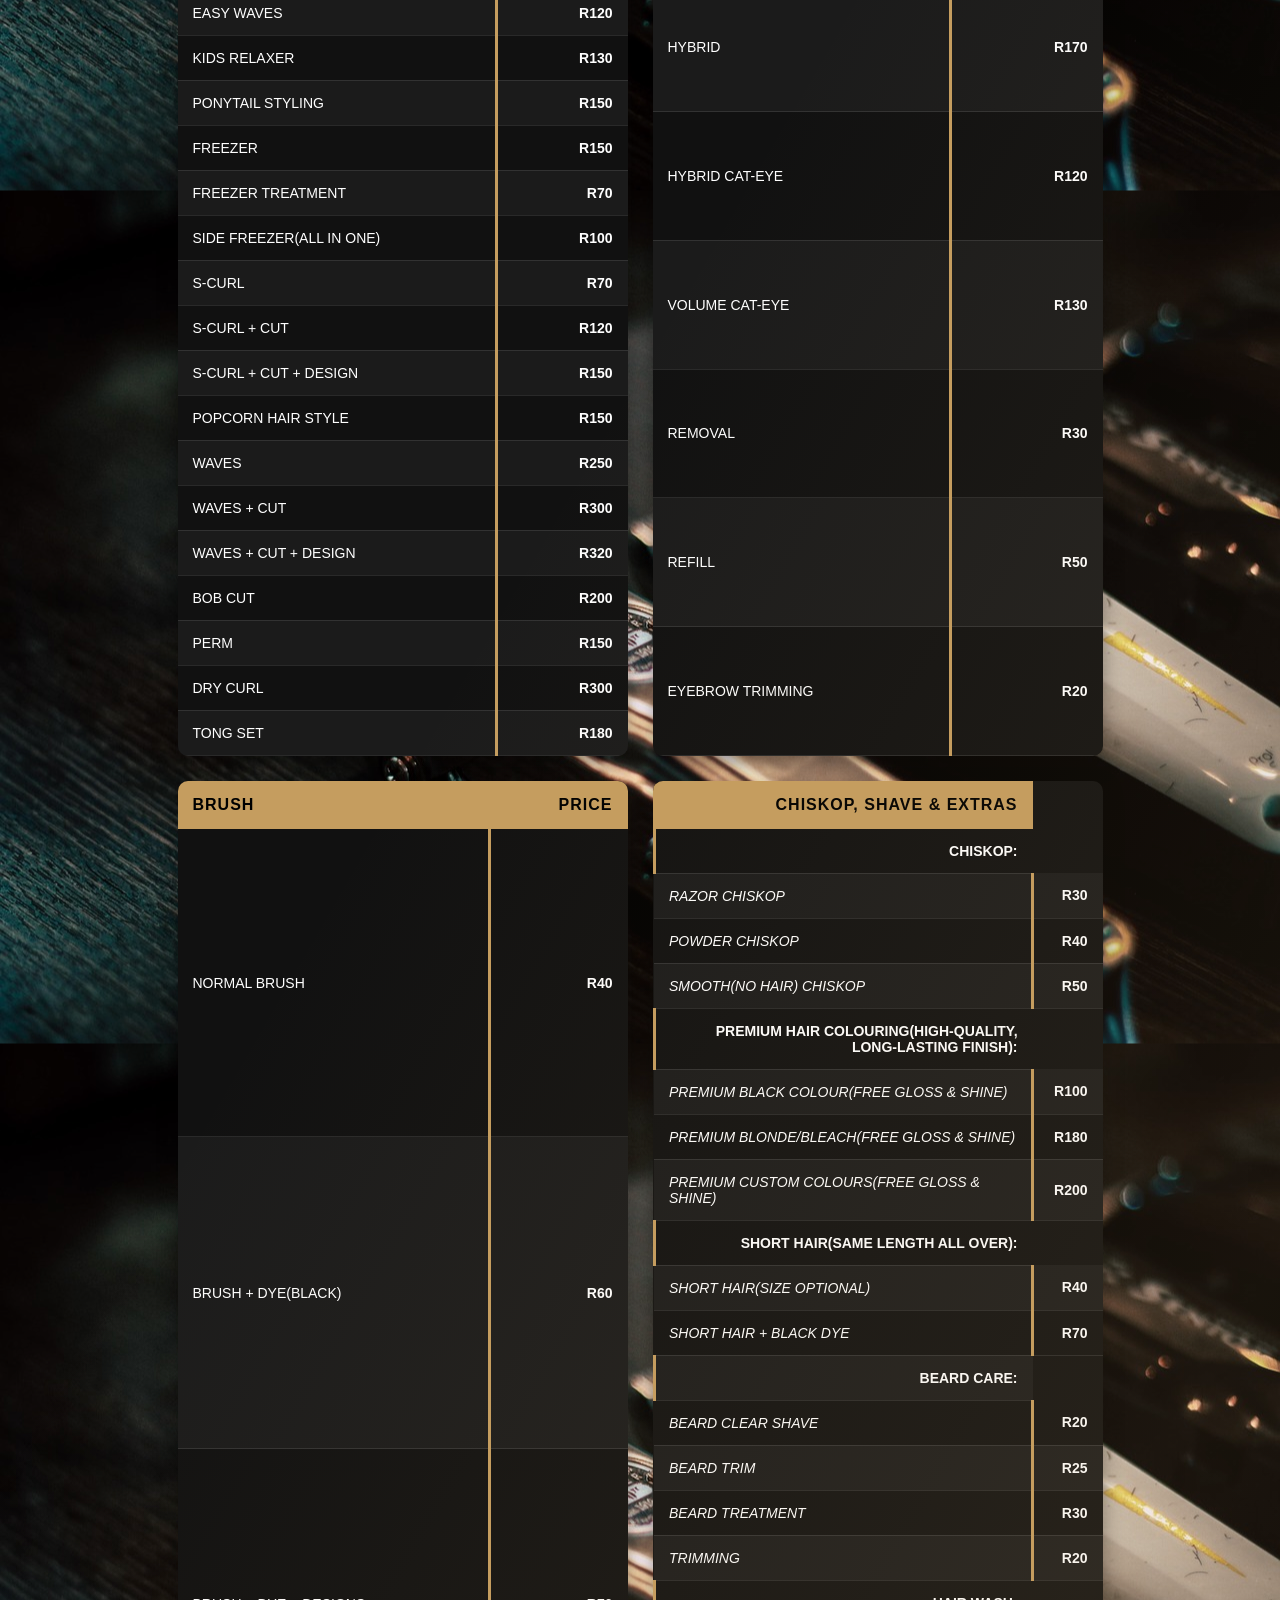
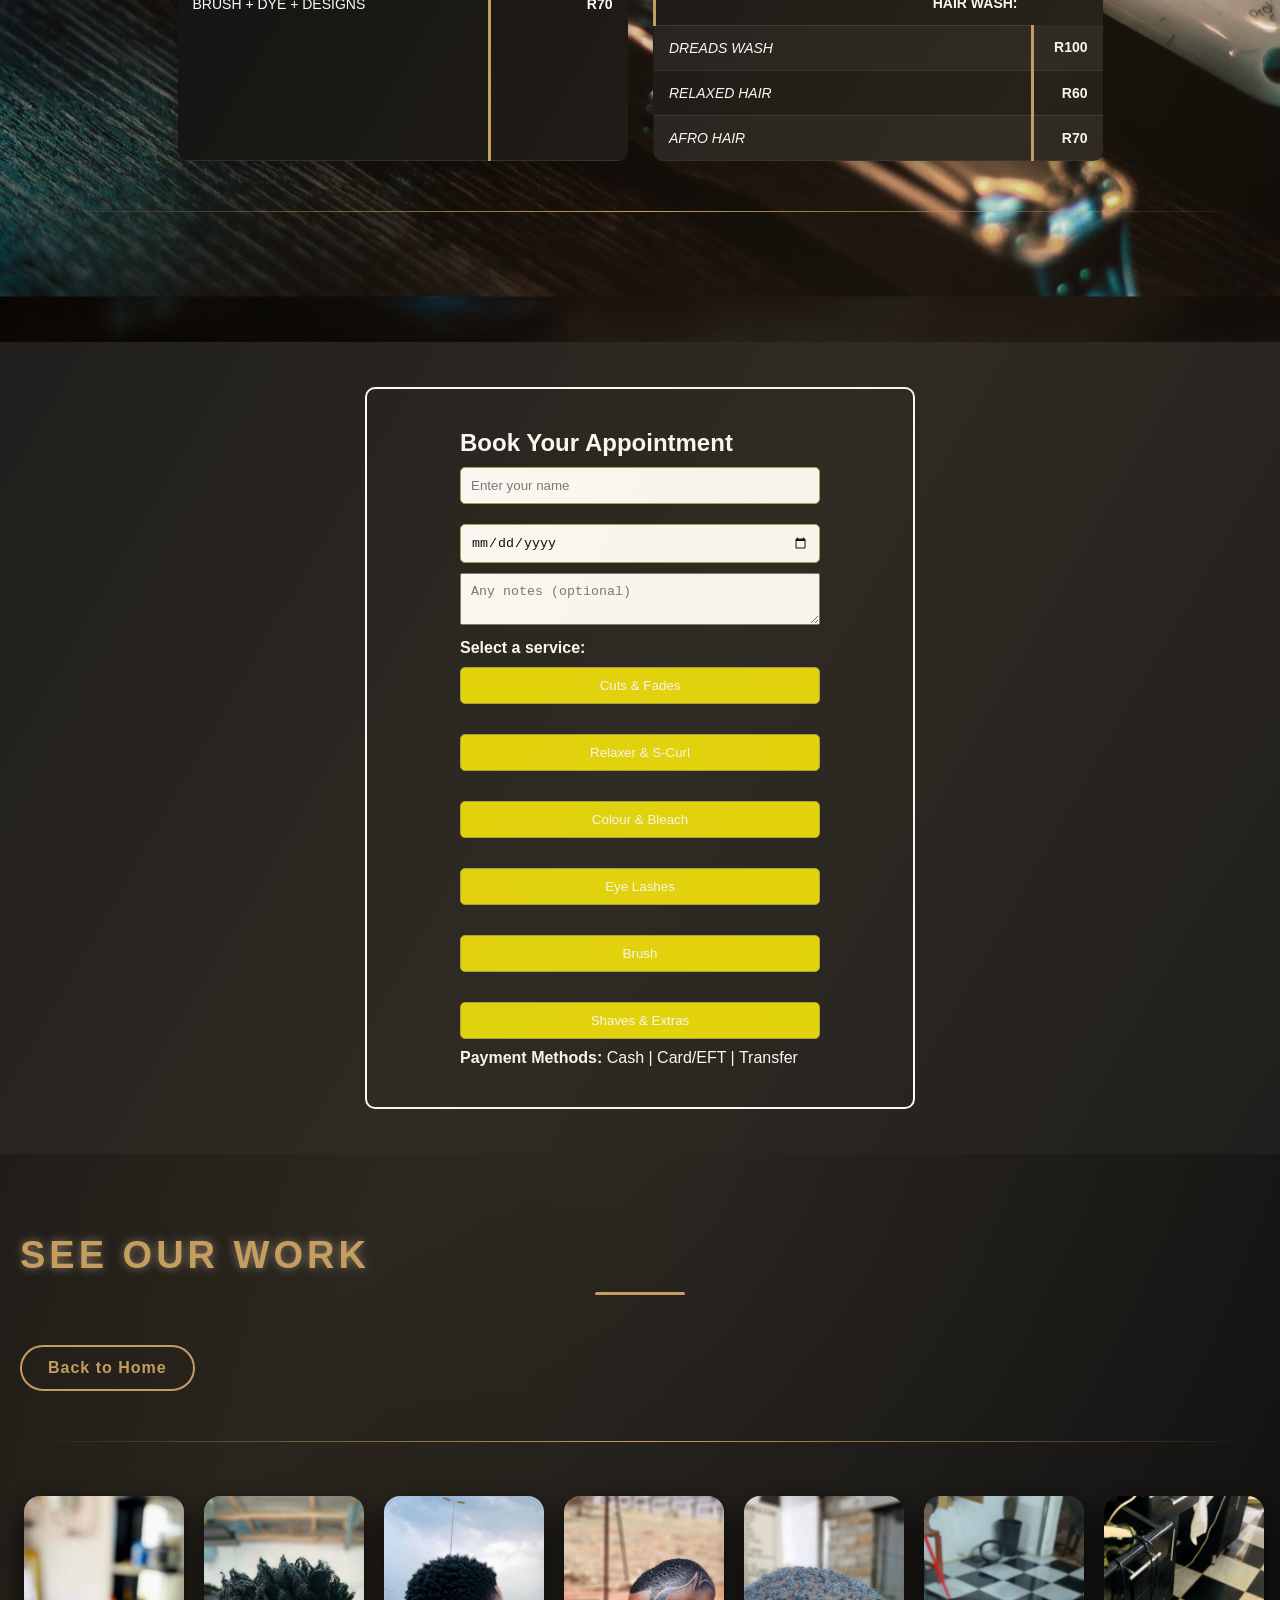
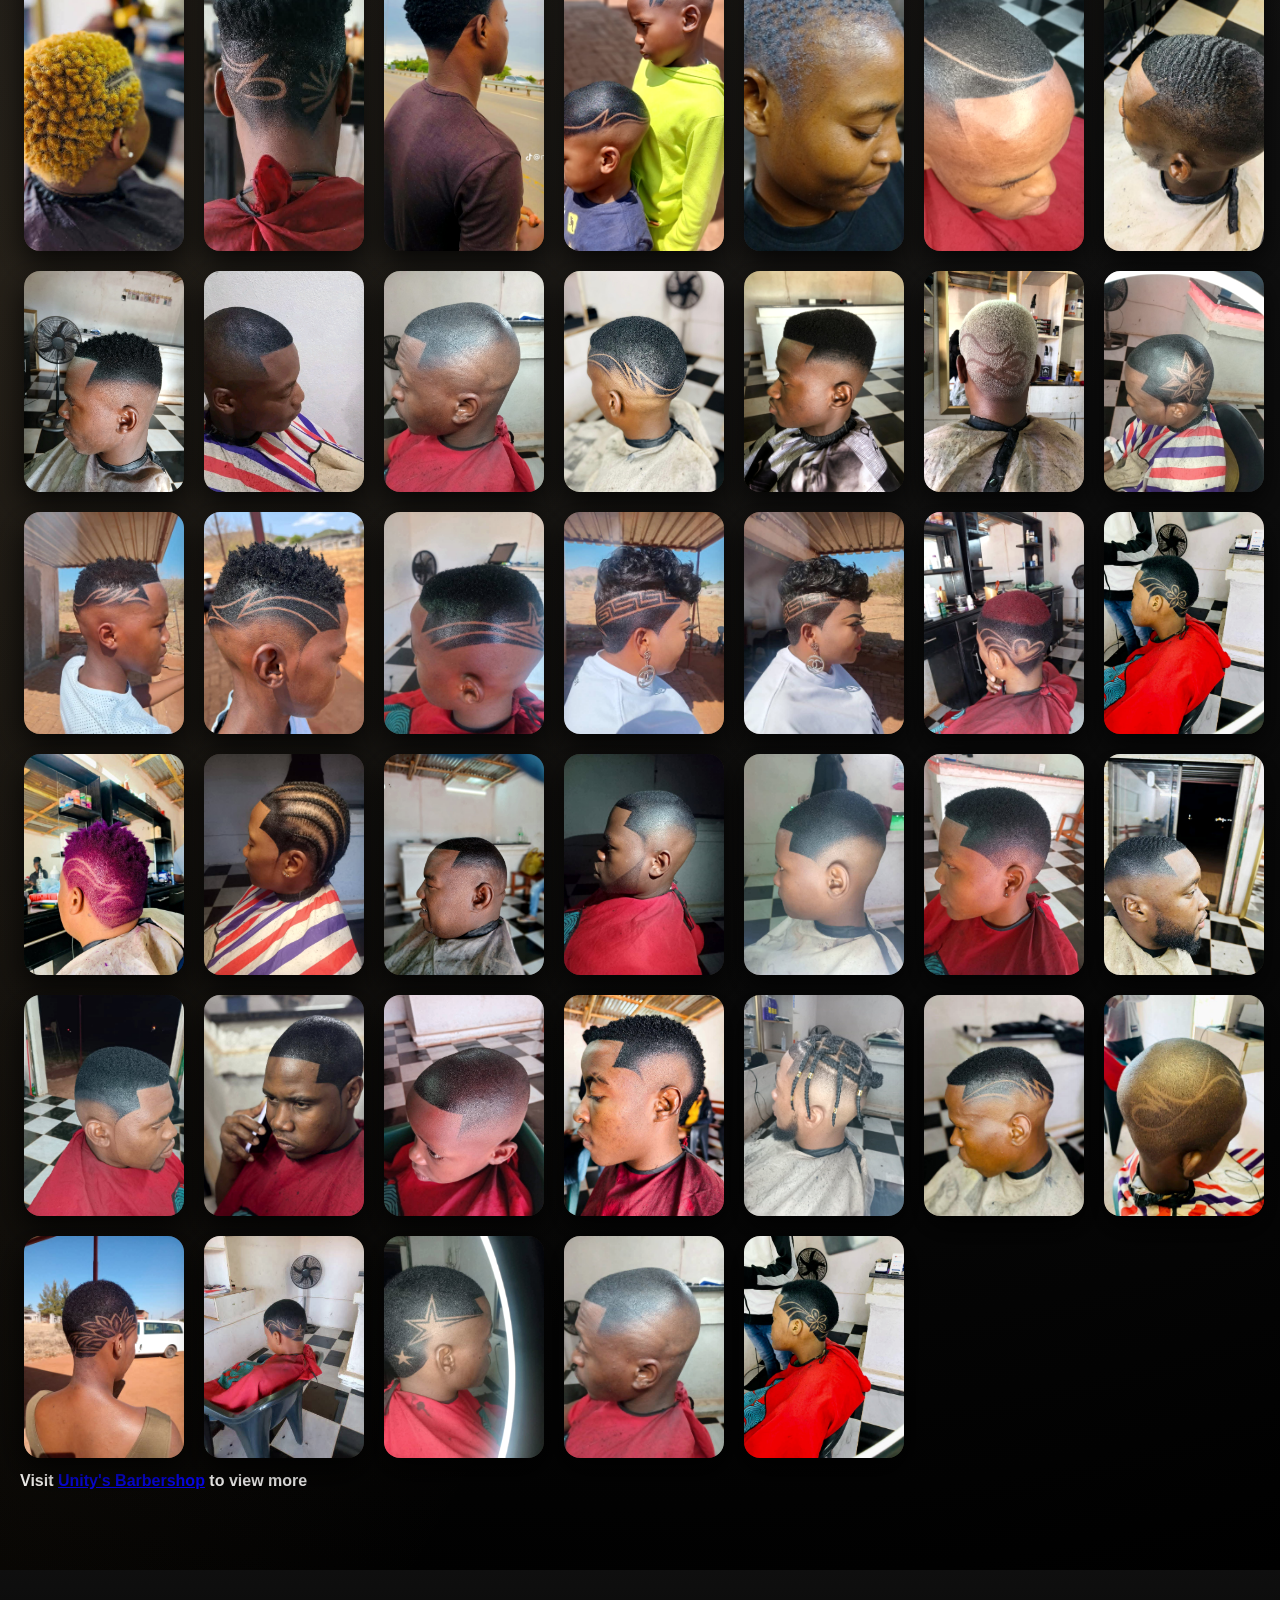
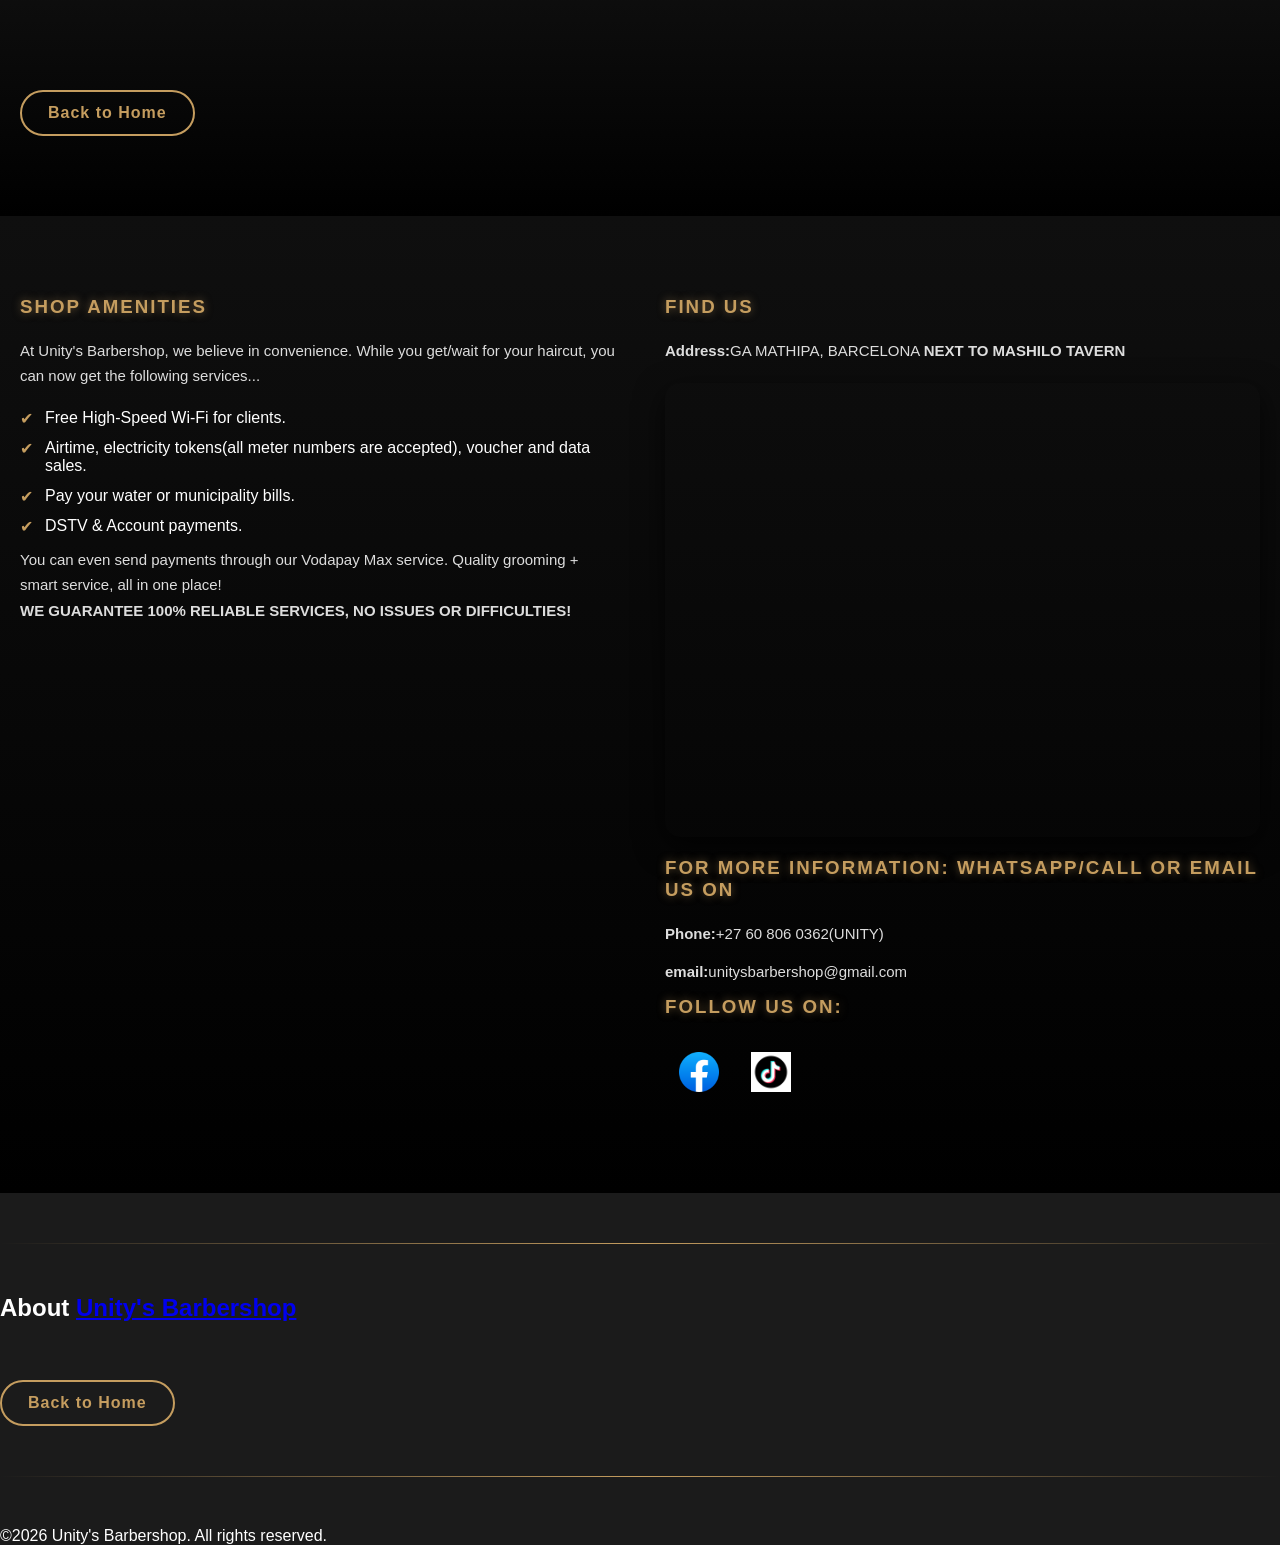
==== commit 49bfe760: "Update print statement from 'Hello' to 'Goodbye'" ====
--- a/index.html
+++ b/index.html
@@ -5,6 +5,7 @@
     <meta name="viewport" content="width=device-width, initial-scale=1.0, maximum-scale=1,0, user-scalable=no">
     <meta name="description" content="Unity's barbershop at Ga-Mathipa offers fresh haircuts, fades, colouring & relaxers. Book today and look good for days.">
     <meta name="keywords" content="barbershop in Ga-Mathipa, Unity's Barbershop, haircuts, waves, fades, colouring, barber near me">
+    <meta name="google-site-verification" content="KXQYOhtLaONDcuXDFPW4pTpVUet56CJCp0WjTrUp9Ek" />
     <meta name="author" content="Unity's Barbershop">
     <meta name="robots" content="index, follow">
     <title>UNITY'S BARBERSHOP</title>
--- a/unity.css
+++ b/unity.css
@@ -167,7 +167,7 @@
 /* ===== SERVICES SECTION ===== */
 .services-container {
     padding: 80px 20px;
-    background-image: url(images/clipper-8254064_1280.jpg);
+    background-image: url(clipper-8254064_1280.jpg);
     background-position: center;
 }
 
@@ -629,4 +629,4 @@
 
 .social-links a:hover {
     transform: scale(1.2);
-}+}
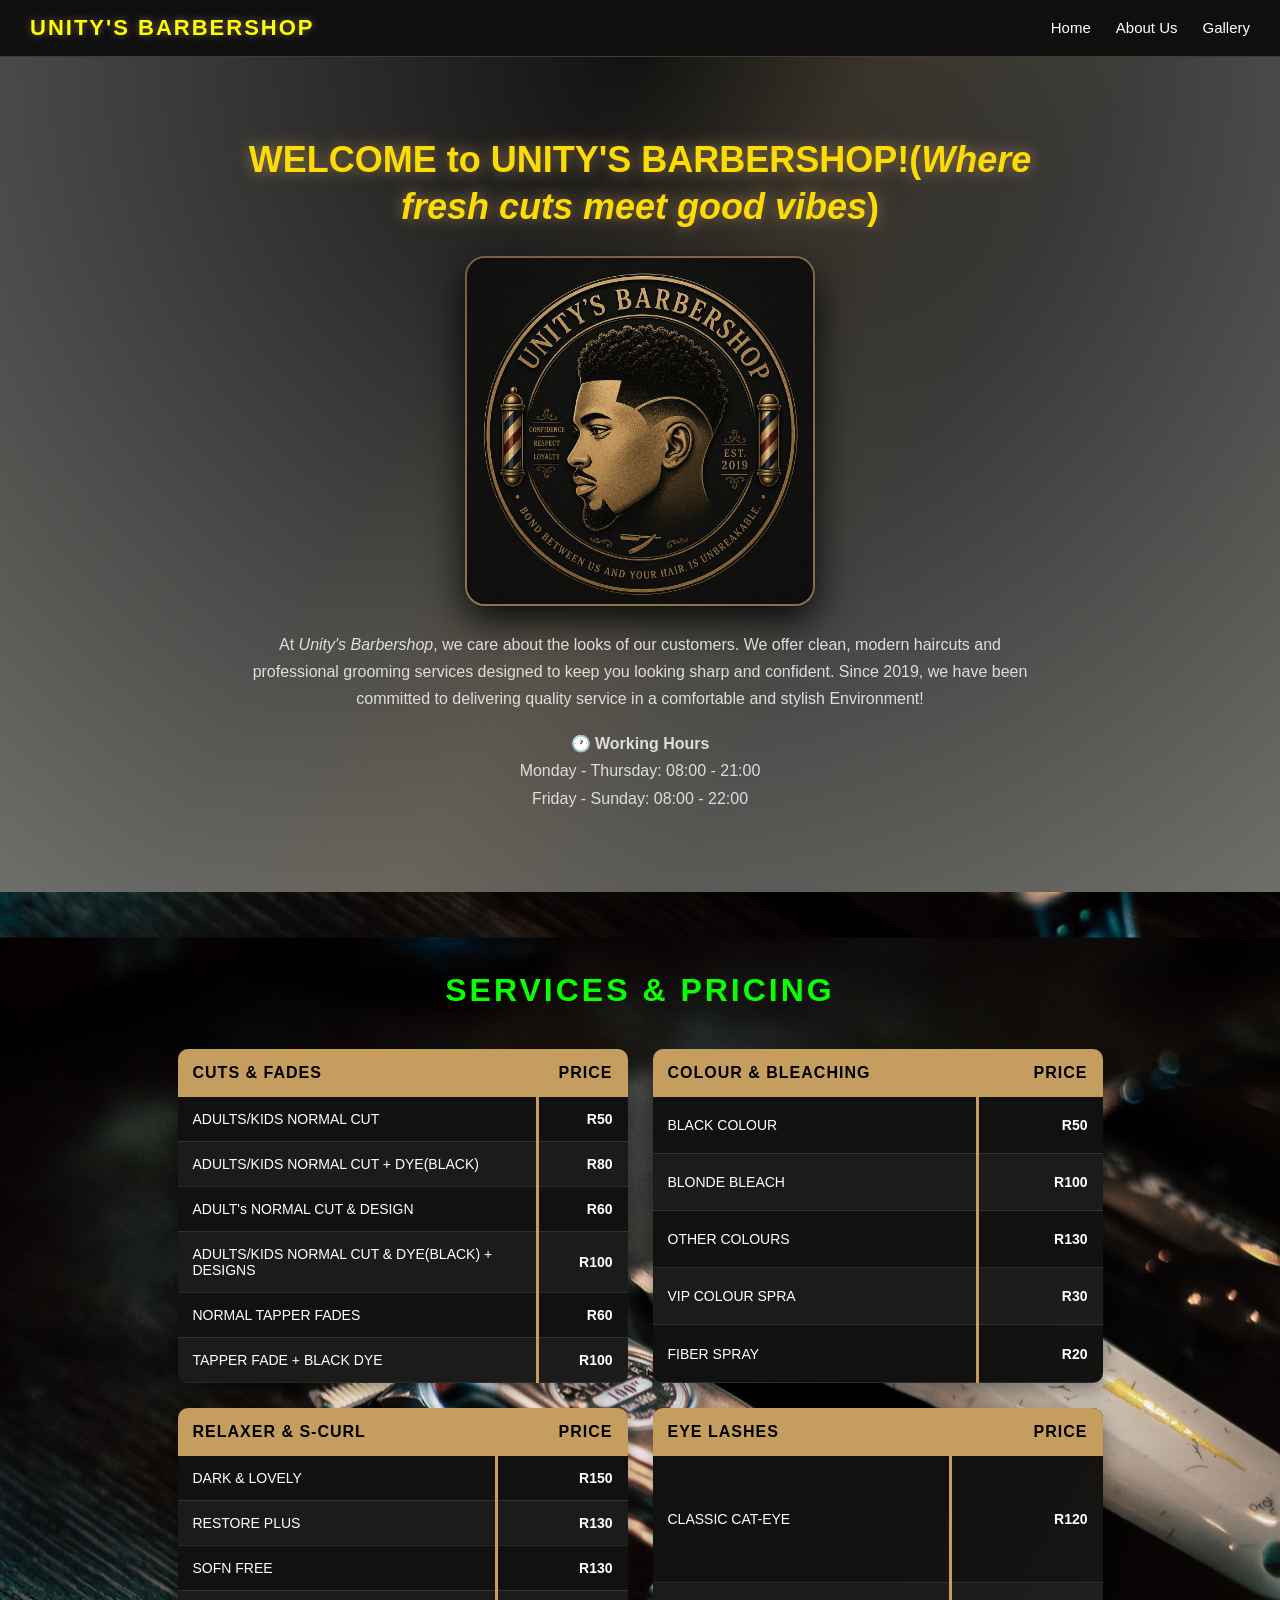
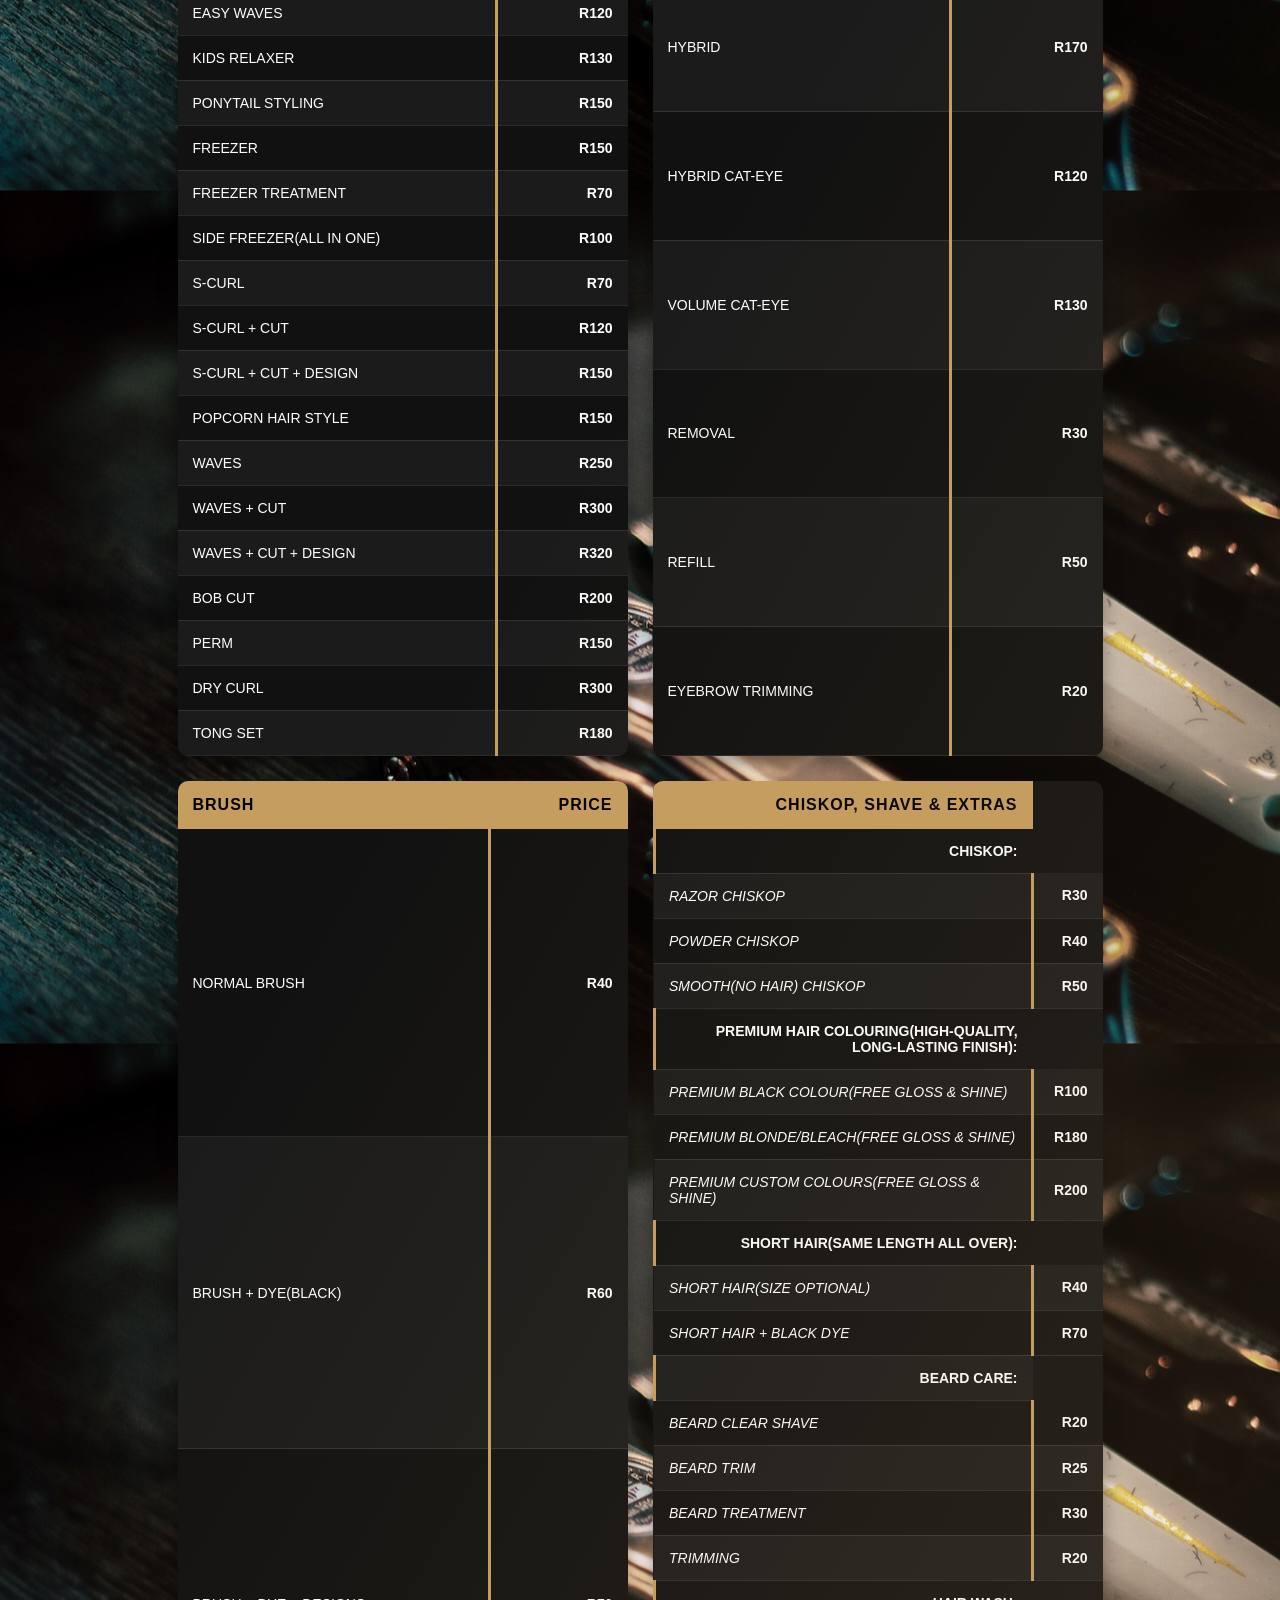
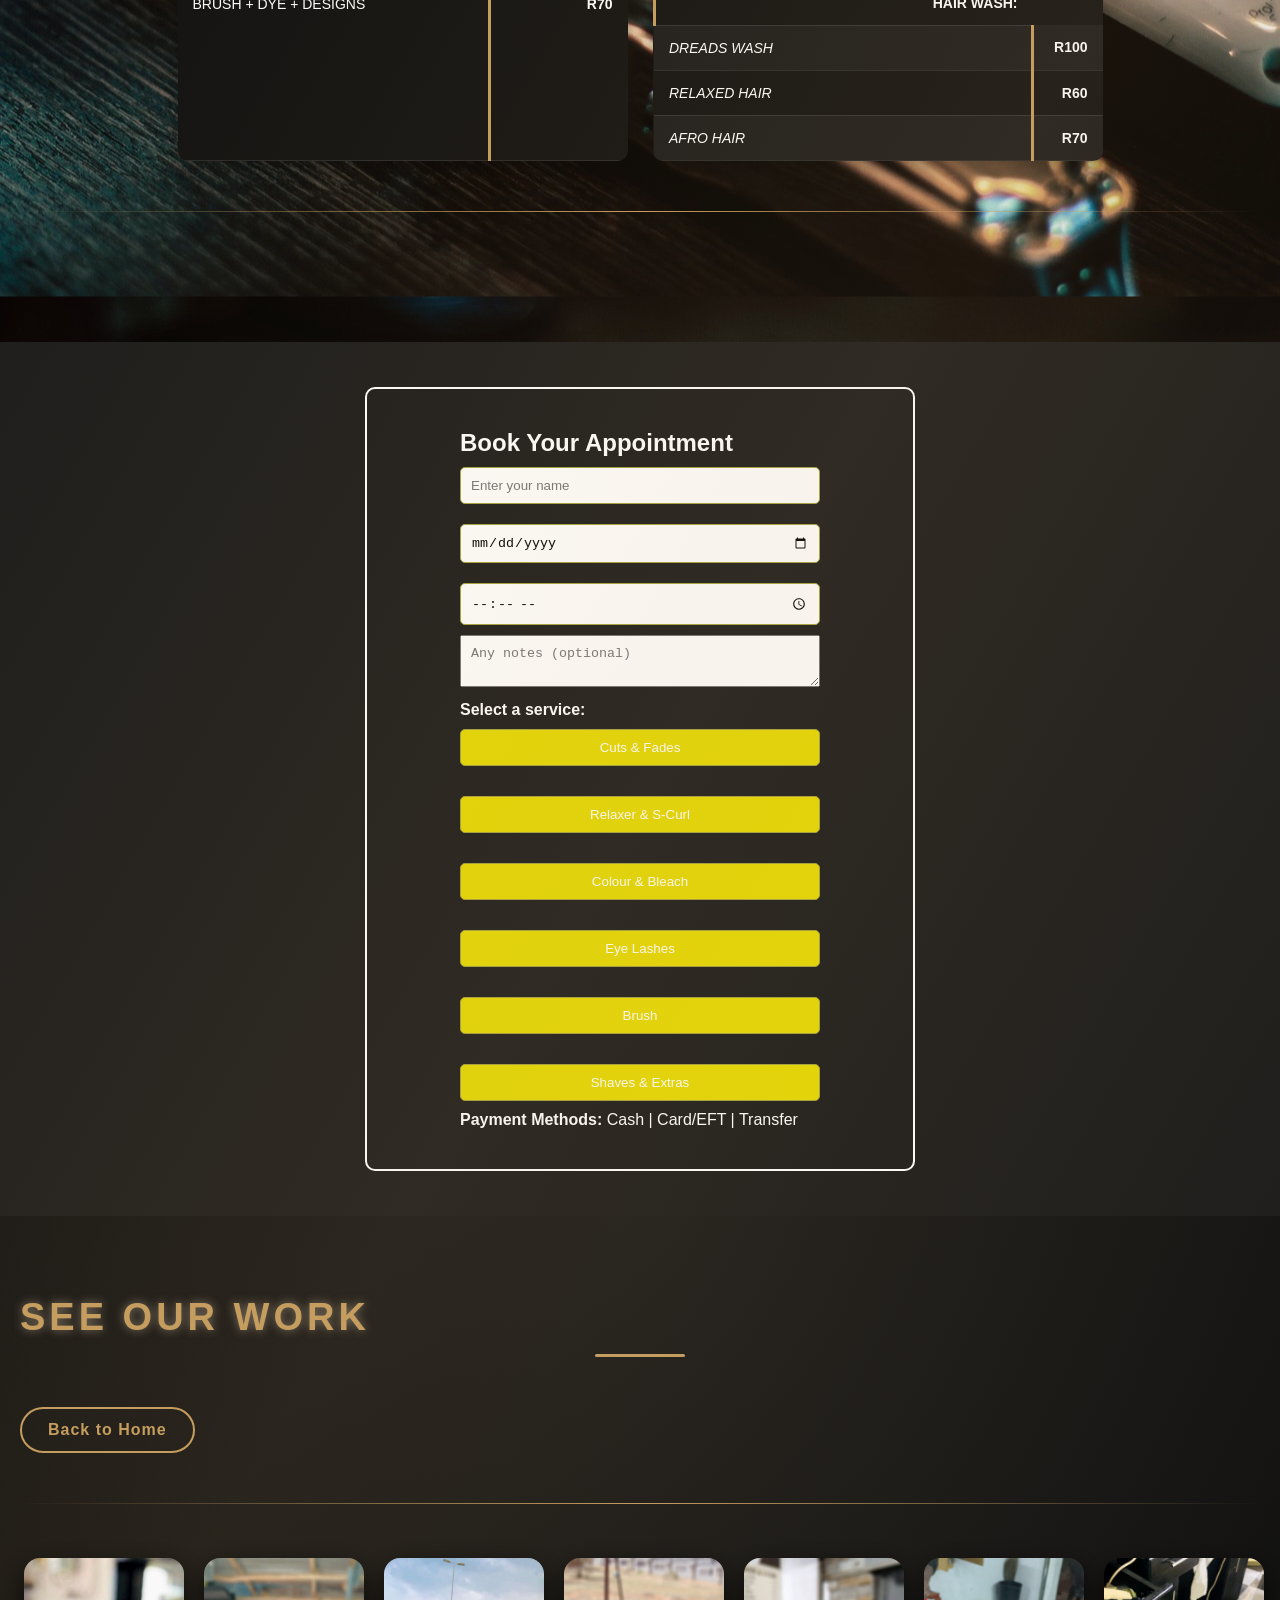
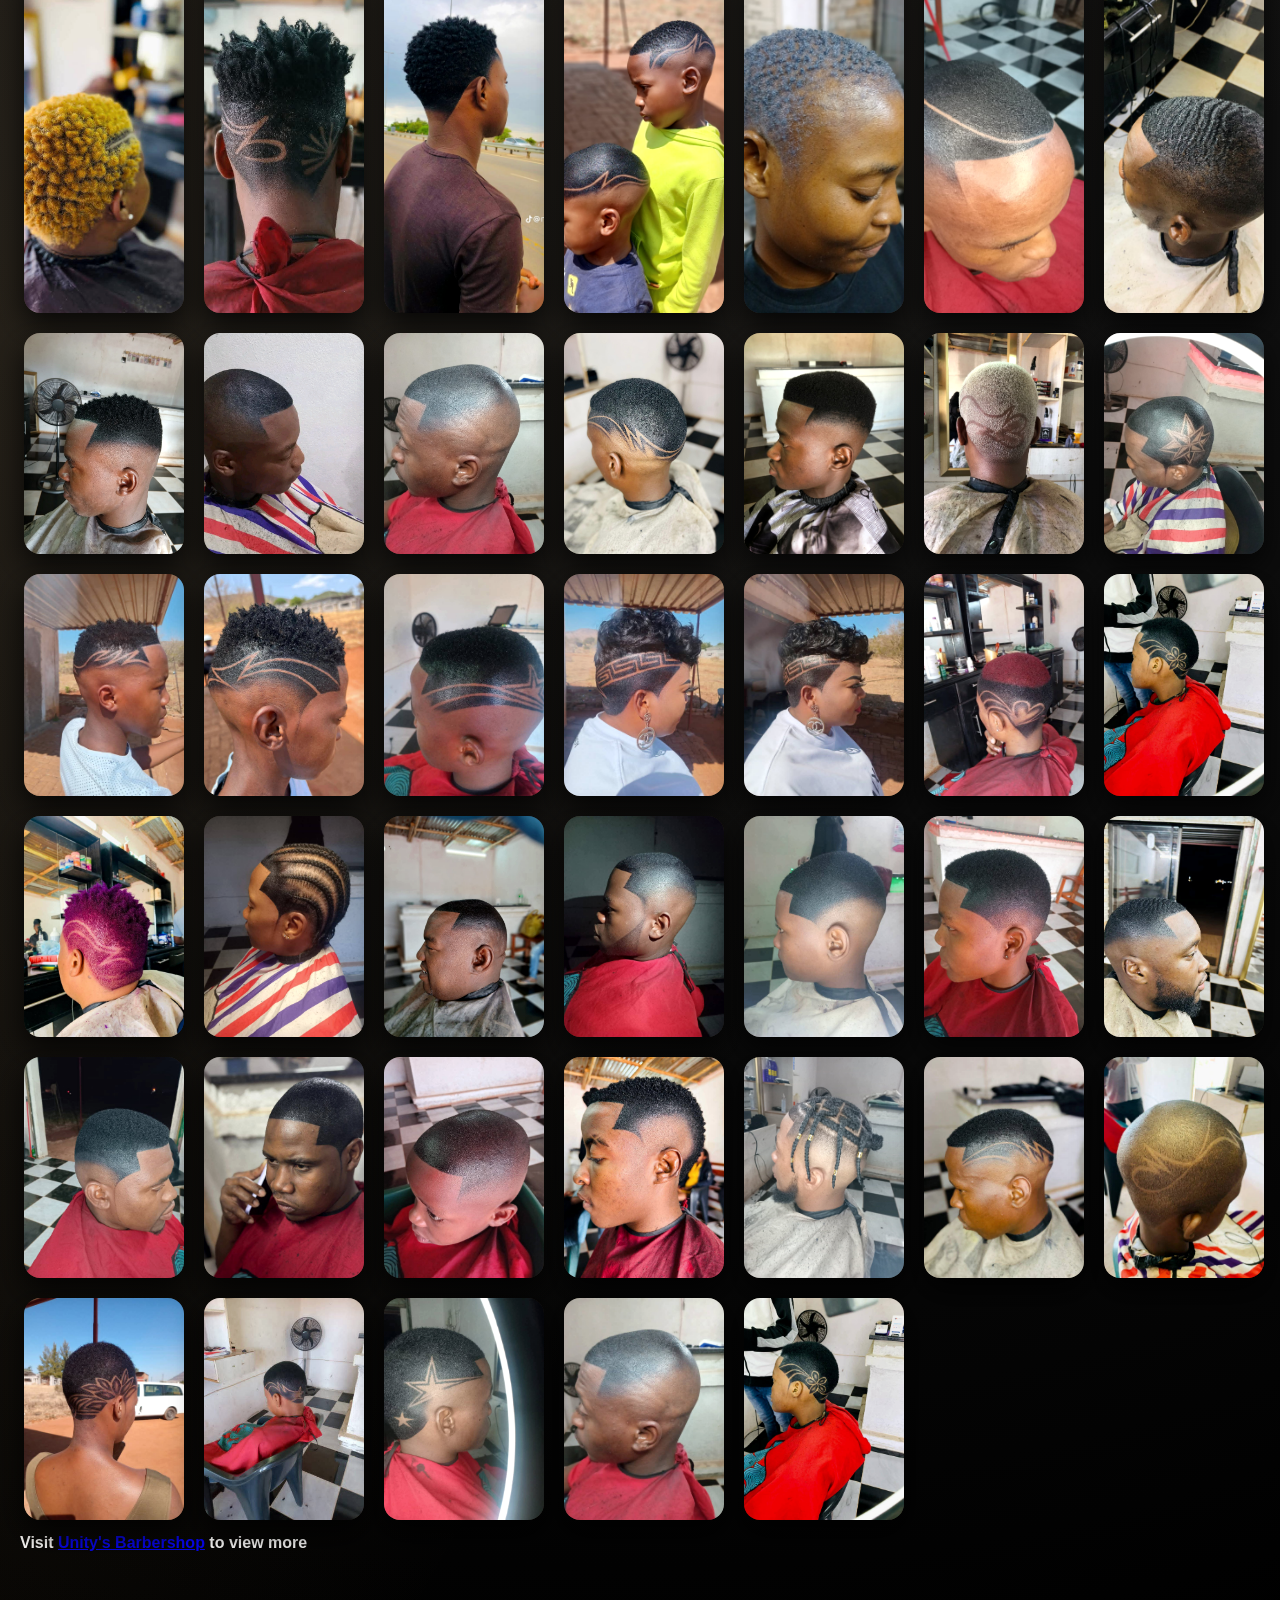
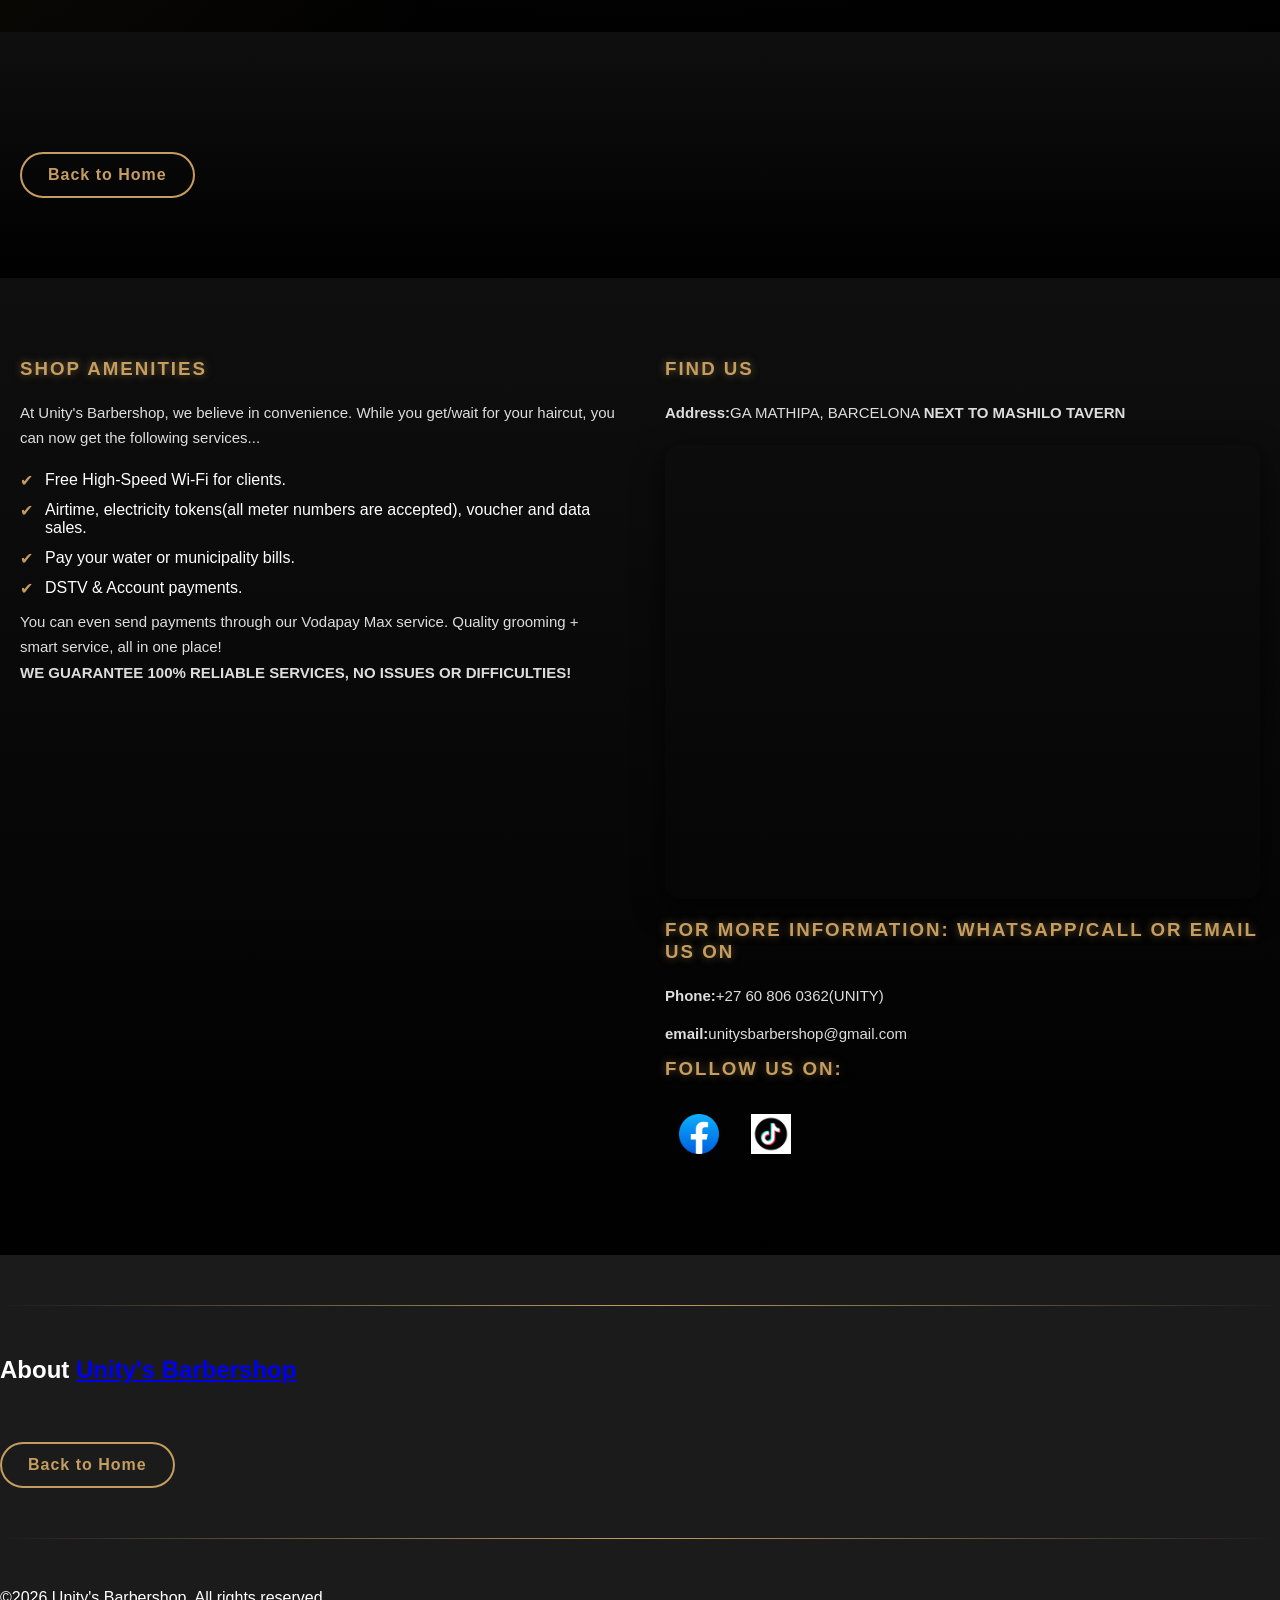
==== commit beca58d2: "Update index.html" ====
--- a/index.html
+++ b/index.html
@@ -437,7 +437,7 @@
   <input type="text" id="name" placeholder="Enter your name" required>
 
   <input type="date" id="date" required>
-
+  <input type="time" id="time" required>
   
 
   <textarea id="message" maxlength="250" placeholder="Any notes (optional)"></textarea>
